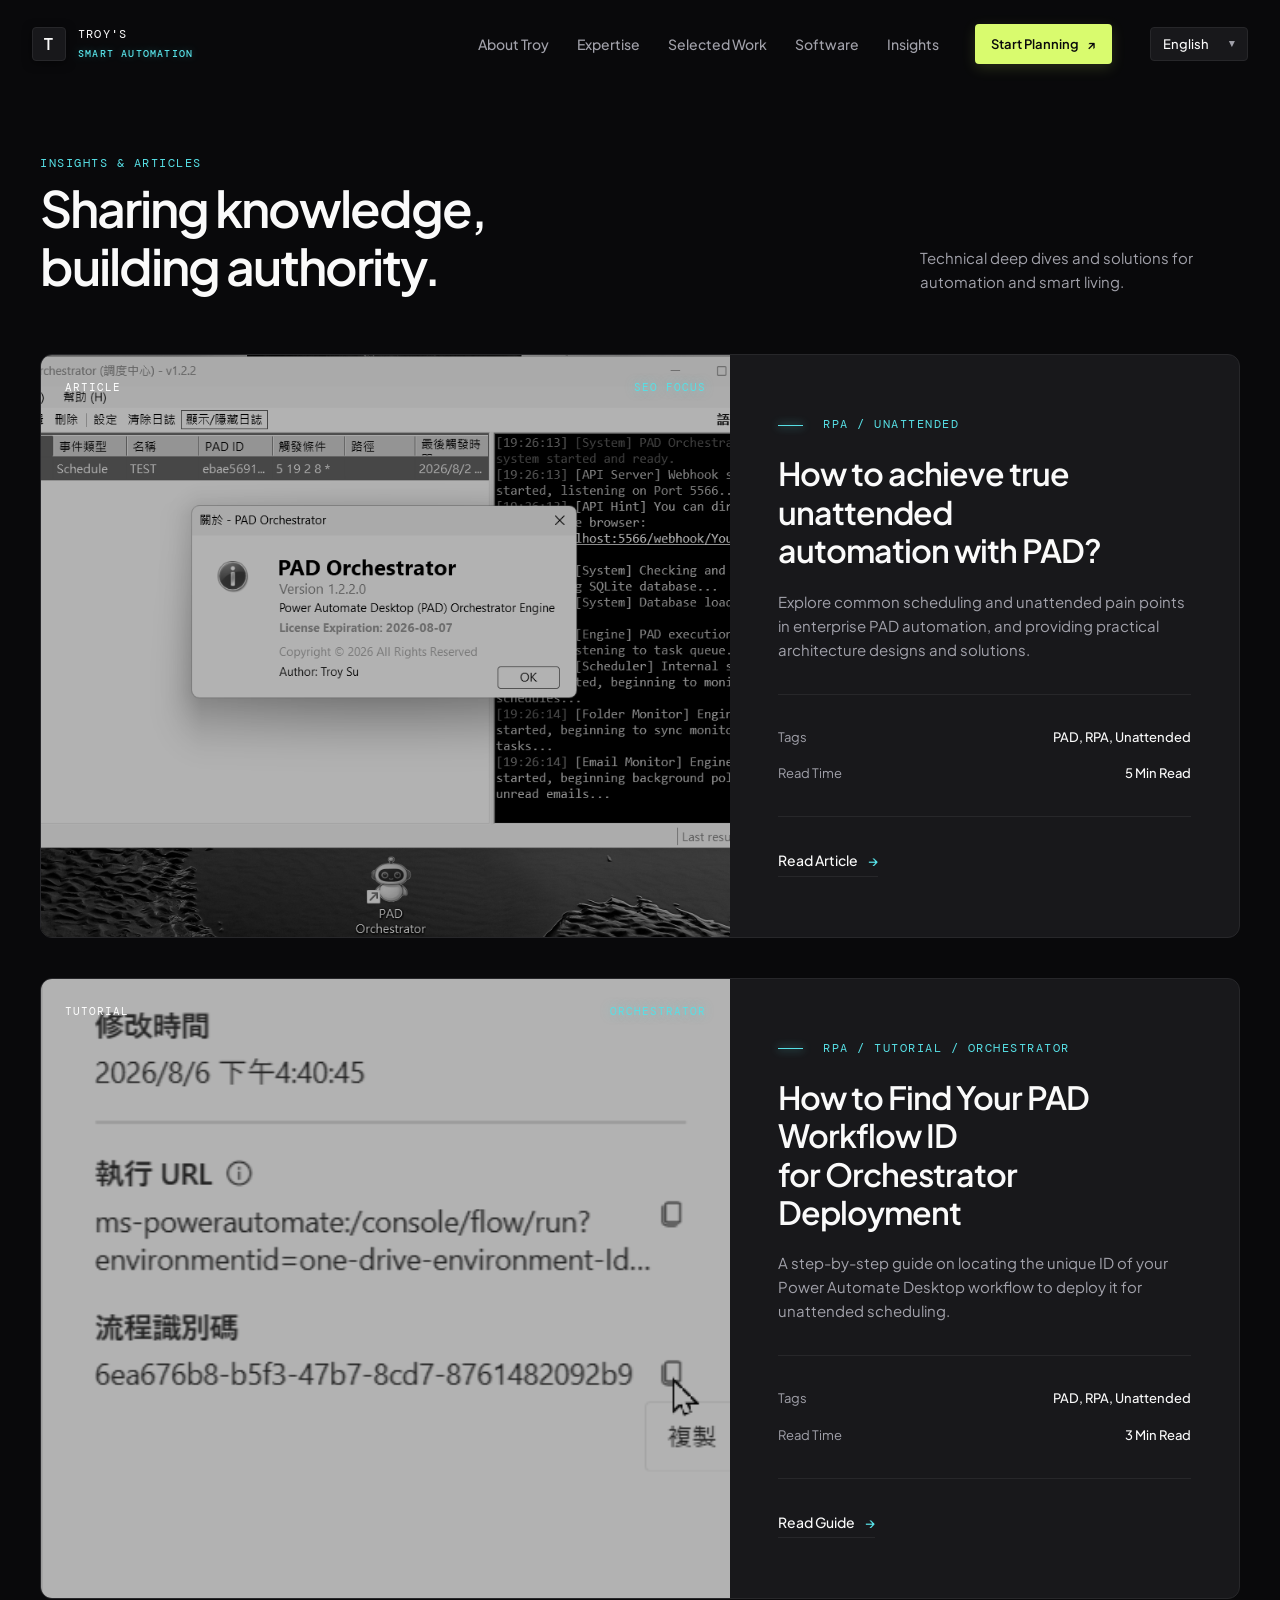
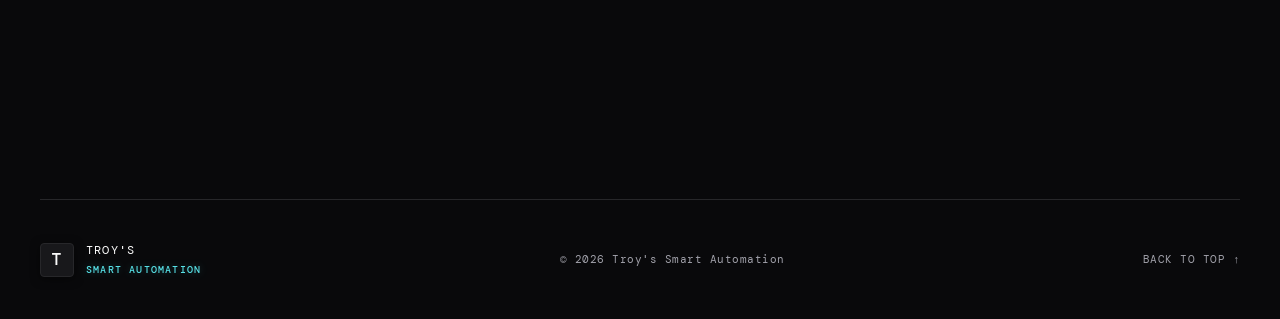
==== articles.html @ 03c651f9 "fix: revert corrupted html encoding" ====
<!doctype html>
<html lang="en">
<head>
  <meta charset="utf-8" />
  <meta name="viewport" content="width=device-width, initial-scale=1" />
  
  <title>技術文章與洞察 - Troy Su | Power Automate Desktop (PAD) & RPA 教學 | Troy's Smart Automation</title>
  <meta name="title" content="技術文章與洞察 - Troy Su | Power Automate Desktop (PAD) & RPA 教學 | Troy's Smart Automation" />
  <meta name="description" content="Troy Su 分享關於 Power Automate Desktop (PAD), RPA, 無人值守與智慧家庭的技術文章與實務教學。" />
  
  <link rel="canonical" href="https://troysuice.github.io/troy-smart-automation/articles.html" />

  <script type="application/ld+json">
  {
    "@context": "https://schema.org",
    "@type": "Blog",
    "name": "Troy Su 技術文章與洞察 | Troy's Smart Automation",
    "url": "https://troysuice.github.io/troy-smart-automation/articles.html",
    "description": "Troy Su 分享關於 Power Automate Desktop (PAD), RPA, 無人值守與智慧家庭的技術文章與實務教學。",
    "publisher": {
      "@type": "Organization",
      "name": "Troy's Smart Automation"
    }
  }
  </script>

  <link rel="preconnect" href="https://fonts.googleapis.com" />
  <link rel="preconnect" href="https://fonts.gstatic.com" crossorigin />
  <link href="https://fonts.googleapis.com/css2?family=DM+Mono:wght@400;500&family=Plus+Jakarta+Sans:ital,wght@0,400;0,500;0,600;0,700;1,400&family=Noto+Sans+TC:wght@400;500;600;700&family=Noto+Sans+JP:wght@400;500;700&family=Noto+Sans+KR:wght@400;500;700&family=Noto+Sans+SC:wght@400;500;700&display=swap" rel="stylesheet" />
  <link rel="stylesheet" href="styles.css?v=1.1" />
</head>
<body>
  <div class="noise" aria-hidden="true"></div>
  <header class="site-header">
    <a class="brand" href="index.html" aria-label="Home">
      <span class="brand-mark">T</span>
      <span>TROY'S<br><b>SMART AUTOMATION</b></span>
    </a>
    <button class="menu-toggle" aria-controls="main-nav" aria-expanded="false">
      <span></span><span></span><span></span><i data-i18n="menu">Menu</i>
    </button>
    <nav id="main-nav" class="main-nav" aria-label="Main Navigation">
      <a href="index.html#about" data-i18n="nav_about">About Troy</a>
      <a href="index.html#expertise" data-i18n="nav_expertise">Expertise</a>
      <a href="index.html#work" data-i18n="nav_work">Selected Work</a>
      <a href="index.html#software" data-i18n="nav_software">Software</a>
      <a href="articles.html" data-i18n="nav_articles">Insights</a>
      <a class="nav-cta" href="index.html#contact"><span data-i18n="nav_contact">Start Planning</span> <span>↗</span></a>
      <div class="lang-selector-wrapper">
        <select id="lang-select" class="lang-select" aria-label="Select Language">
          <option value="en">English</option>
          <option value="zh-TW">繁體中文</option>
          <option value="zh-CN">简体中文</option>
          <option value="ja">日本語</option>
          <option value="ko">한국어</option>
        </select>
      </div>
    </nav>
  </header>

  <main id="top">
    <section class="work section-wrap" style="padding-top: 60px; border-top: none;">
      <div class="section-head">
        <div>
          <p class="section-number">INSIGHTS & ARTICLES</p>
          <h2 data-i18n="articles_title" data-i18n-html>Sharing knowledge,<br>building authority.</h2>
        </div>
        <p data-i18n="articles_desc">Technical deep dives and solutions for automation and smart living.</p>
      </div>
      
      <div class="articles-grid" style="display: grid; grid-template-columns: 1fr; gap: 40px;">
        <article class="project-card">
          <div class="project-image">
            <img src="assets/pad-orchestrator.png" alt="PAD Automation Article" style="filter: grayscale(1) brightness(0.7);" />
            <div class="image-overlay"><span>ARTICLE</span><i>SEO FOCUS</i></div>
          </div>
          <div class="project-info">
            <p class="eyebrow"><span></span> RPA / Unattended</p>
            <h3 data-i18n="art_1_title" data-i18n-html>如何用 Power Automate Desktop<br>做到真正的無人值守？</h3>
            <p data-i18n="art_1_desc">探討 PAD 在企業自動化中常見的排程與無人值守痛點，並提供實務上的架構設計與解決方案，讓 RPA 真正發揮 24/7 自動運作的價值。</p>
            <dl>
              <div>
                <dt data-i18n="art_tag_label">Tags</dt>
                <dd data-i18n="art_tag_val">PAD, RPA, 無人值守</dd>
              </div>
              <div>
                <dt data-i18n="art_read_label">Read Time</dt>
                <dd data-i18n="art_read_val">5 Min Read</dd>
              </div>
            </dl>
            <a class="text-link" href="pad-unattended-guide.html"><span data-i18n="art_1_link">Read Article</span> <span>→</span></a>
          </div>
        </article>

        <article class="project-card">
          <div class="project-image">
            <img src="assets/pad-id-step2.png?v=1.2" alt="PAD ID Guide" style="filter: grayscale(1) brightness(0.7);" />
            <div class="image-overlay"><span>TUTORIAL</span><i>ORCHESTRATOR</i></div>
          </div>
          <div class="project-info">
            <p class="eyebrow"><span></span> RPA / Tutorial / Orchestrator</p>
            <h3 data-i18n="art_2_title" data-i18n-html>如何尋找 PAD 工作流程 ID<br>以供 Orchestrator 部署</h3>
            <p data-i18n="art_2_desc">逐步圖文教學，教你如何找出 Power Automate Desktop 腳本的專屬 ID，讓 PAD Orchestrator 能夠精準呼叫與無人值守執行。</p>
            <dl>
              <div>
                <dt data-i18n="art_tag_label">Tags</dt>
                <dd data-i18n="art_tag_val">PAD, RPA, 無人值守</dd>
              </div>
              <div>
                <dt data-i18n="art_read_label">Read Time</dt>
                <dd data-i18n="art_2_read_val">3 Min Read</dd>
              </div>
            </dl>
            <a class="text-link" href="find-pad-id-guide.html"><span data-i18n="art_2_link">Read Article</span> <span>→</span></a>
          </div>
        </article>
      </div>
    </section>
  </main>

  <footer class="site-footer section-wrap" style="border-top: 1px solid var(--line); margin-top: 80px;">
    <a class="brand" href="index.html">
      <span class="brand-mark">T</span>
      <span>TROY'S<br><b>SMART AUTOMATION</b></span>
    </a>
    <p>© 2026 Troy's Smart Automation</p>
    <a href="#top" data-i18n="back_to_top">BACK TO TOP ↑</a>
  </footer>
  
  <script src="script.js?v=1.2"></script>
</body>
</html>
---- styles.css ----
:root {
  --bg: #09090b; /* OLED Black */
  --panel: #18181b; /* Dark Gray for cards */
  --line: #27272a; /* Subtle borders */
  --text: #fafafa; /* High contrast text */
  --muted: #a1a1aa; /* Muted text */
  --cyan: #57e0e6; /* Original smart home accent */
  --lime: #d9fb6e; /* Original secondary accent */
  --dark: #000000;
  
  --font-sans: 'Plus Jakarta Sans', sans-serif;
}

* {
  box-sizing: border-box;
}

html {
  scroll-behavior: smooth;
}

body {
  margin: 0;
  background: var(--bg);
  color: var(--text);
  font-family: var(--font-sans);
  line-height: 1.6;
  -webkit-font-smoothing: antialiased;
}

.noise {
  position: fixed;
  inset: 0;
  z-index: -1;
  opacity: 0.08;
  pointer-events: none;
  background-image: radial-gradient(rgba(255,255,255,0.4) 0.55px, transparent 0.55px);
  background-size: 4px 4px;
}

.section-wrap {
  width: min(1200px, calc(100% - 64px));
  margin: auto;
}

/* Header */
.site-header {
  height: 88px;
  width: min(1360px, calc(100% - 64px));
  margin: auto;
  display: flex;
  align-items: center;
  justify-content: space-between;
}

.brand {
  display: flex;
  align-items: center;
  gap: 12px;
  color: var(--text);
  text-decoration: none;
  font-family: "DM Mono", monospace;
  font-size: 12px;
  letter-spacing: 1.2px;
  transition: opacity 0.2s ease;
}

.brand:hover {
  opacity: 0.8;
}

.brand b {
  font-size: 10px;
  color: var(--cyan);
  font-weight: 500;
  text-shadow: 0 0 8px rgba(87,224,230,0.3);
}

.brand-mark {
  width: 34px;
  height: 34px;
  display: grid;
  place-items: center;
  border: 1px solid var(--line);
  color: var(--text);
  background: var(--panel);
  font-family: "DM Mono", monospace;
  font-weight: 500;
  font-size: 18px;
  border-radius: 4px;
  box-shadow: 0 2px 10px rgba(0,0,0,0.5);
  transition: border-color 0.3s ease;
}

.brand:hover .brand-mark {
  border-color: var(--cyan);
  box-shadow: 0 0 12px rgba(87,224,230,0.2);
}

/* Navigation */
.main-nav {
  display: flex;
  align-items: center;
  gap: 28px;
}

.main-nav a:not(.nav-cta) {
  color: var(--muted);
  font-size: 14px;
  font-weight: 500;
  text-decoration: none;
  transition: all 0.25s ease;
}

.main-nav a:not(.nav-cta):hover {
  color: var(--text);
  text-shadow: 0 0 10px rgba(250,250,250,0.3);
}

.main-nav .nav-cta {
  color: var(--bg);
  background: var(--lime);
  padding: 10px 16px;
  margin-left: 8px;
  font-size: 13px;
  font-weight: 600;
  border-radius: 4px;
  text-decoration: none;
  transition: all 0.25s ease;
  box-shadow: 0 4px 14px rgba(217,251,110,0.15);
}

.main-nav .nav-cta:hover {
  transform: translateY(-2px);
  box-shadow: 0 6px 20px rgba(217,251,110,0.25);
}

.nav-cta span:last-child {
  margin-left: 6px;
}

/* Language Selector */
.lang-selector-wrapper {
  position: relative;
  margin-left: 10px;
}

.lang-select {
  appearance: none;
  background: var(--panel);
  color: var(--text);
  border: 1px solid var(--line);
  padding: 8px 32px 8px 12px;
  border-radius: 4px;
  font-family: var(--font-sans);
  font-size: 13px;
  font-weight: 500;
  cursor: pointer;
  transition: border-color 0.25s ease, box-shadow 0.25s ease;
}

.lang-select:focus, .lang-select:hover {
  outline: none;
  border-color: var(--cyan);
  box-shadow: 0 0 10px rgba(87,224,230,0.15);
}

.lang-selector-wrapper::after {
  content: '▼';
  font-size: 8px;
  color: var(--muted);
  position: absolute;
  right: 12px;
  top: 50%;
  transform: translateY(-50%);
  pointer-events: none;
}

.menu-toggle {
  display: none;
}

/* Hero Section */
.hero {
  min-height: calc(100vh - 88px);
  position: relative;
  display: grid;
  grid-template-columns: 1.1fr 0.9fr;
  align-items: center;
  padding: 60px 0 110px;
}

.eyebrow {
  font-family: "DM Mono", monospace;
  font-size: 12px;
  letter-spacing: 1.5px;
  color: var(--cyan);
  margin: 0 0 20px;
  text-transform: uppercase;
}

.eyebrow span {
  display: inline-block;
  width: 25px;
  height: 1px;
  vertical-align: middle;
  background: var(--cyan);
  margin-right: 12px;
  box-shadow: 0 0 8px var(--cyan);
}

.hero h1, .statement h2, .section-head h2, .contact h2 {
  font-size: clamp(38px, 5vw, 72px);
  line-height: 1.15;
  letter-spacing: -2px;
  margin: 0;
  font-weight: 600;
}

.hero h1 strong, .statement h2 strong, .contact h2 strong {
  font-weight: 600;
  color: var(--lime);
  text-shadow: 0 0 20px rgba(217,251,110,0.2);
}

.intro {
  max-width: 480px;
  color: var(--muted);
  font-size: 16px;
  margin: 28px 0 40px;
  font-weight: 400;
}

.hero-actions {
  display: flex;
  align-items: center;
  gap: 28px;
}

.button {
  display: inline-flex;
  align-items: center;
  gap: 24px;
  padding: 14px 24px;
  text-decoration: none;
  font-size: 14px;
  font-weight: 600;
  border-radius: 4px;
  transition: all 0.3s ease;
}

.button:hover {
  transform: translateY(-3px);
}

.primary {
  background: var(--cyan);
  color: #061116;
  box-shadow: 0 4px 20px rgba(87,224,230,0.2);
}

.primary:hover {
  box-shadow: 0 6px 25px rgba(87,224,230,0.35);
}

.button span:last-child {
  font-size: 16px;
}

.text-link {
  color: var(--text);
  font-size: 14px;
  font-weight: 500;
  text-decoration: none;
  border-bottom: 1px solid var(--line);
  padding-bottom: 4px;
  transition: all 0.25s ease;
}

.text-link:hover {
  border-color: var(--cyan);
  color: var(--text);
  text-shadow: 0 0 10px rgba(250,250,250,0.3);
}

.text-link span:last-child {
  color: var(--cyan);
  padding-left: 8px;
  transition: transform 0.25s ease;
  display: inline-block;
}

.text-link:hover span:last-child {
  transform: translateX(4px);
}

/* Hero Visual */
.hero-visual {
  height: 500px;
  position: relative;
  overflow: hidden;
  background: var(--panel);
  border: 1px solid var(--line);
  border-radius: 12px;
  box-shadow: 0 20px 40px rgba(0,0,0,0.4);
}

.orb {
  position: absolute;
  border-radius: 50%;
  filter: blur(40px);
}

.orb-one {
  height: 300px;
  width: 300px;
  background: rgba(87,224,230,0.12);
  right: -50px;
  top: -50px;
}

.orb-two {
  height: 250px;
  width: 250px;
  background: rgba(217,251,110,0.08);
  left: -50px;
  bottom: -50px;
}

.circuit-line {
  position: absolute;
  border-color: rgba(87,224,230,0.25);
  border-style: solid;
}

.line-one {
  width: 185px;
  height: 165px;
  right: 0;
  bottom: 57px;
  border-width: 1px 0 0 1px;
}

.line-two {
  width: 170px;
  height: 130px;
  left: 0;
  top: 70px;
  border-width: 0 1px 1px 0;
}

.control-card {
  position: absolute;
  inset: 70px;
  background: rgba(9, 9, 11, 0.85);
  backdrop-filter: blur(10px);
  border: 1px solid var(--line);
  border-radius: 8px;
  box-shadow: 0 25px 50px -12px rgba(0,0,0,0.5);
  padding: 24px;
  display: flex;
  flex-direction: column;
}

.card-top {
  display: flex;
  align-items: center;
  gap: 8px;
  color: var(--muted);
  font-family: "DM Mono", monospace;
  font-size: 11px;
  letter-spacing: 1px;
}

.card-top i {
  width: 8px;
  height: 8px;
  border-radius: 50%;
  background: var(--lime);
  margin-left: auto;
  box-shadow: 0 0 10px var(--lime);
  animation: pulse 2s infinite;
}

@keyframes pulse {
  0% { opacity: 0.6; box-shadow: 0 0 0 0 rgba(217,251,110,0.4); }
  70% { opacity: 1; box-shadow: 0 0 0 6px rgba(217,251,110,0); }
  100% { opacity: 0.6; box-shadow: 0 0 0 0 rgba(217,251,110,0); }
}

.card-top em {
  font-style: normal;
  color: var(--lime);
  font-size: 10px;
  font-weight: 500;
}

.card-center {
  flex-grow: 1;
  display: flex;
  align-items: center;
  justify-content: center;
  gap: 20px;
  position: relative;
}

.home-icon {
  font-size: 64px;
  line-height: 1;
  color: var(--cyan);
  text-shadow: 0 0 20px rgba(87,224,230,0.3);
}

.card-center strong {
  font-family: "DM Mono", monospace;
  font-size: 28px;
  line-height: 1.1;
  letter-spacing: -1px;
  font-weight: 500;
}

.card-center small {
  position: absolute;
  right: 0;
  bottom: 0;
  color: var(--muted);
  font-family: "DM Mono", monospace;
  font-size: 11px;
}

.signal {
  display: flex;
  align-items: end;
  gap: 4px;
}

.signal b {
  width: 4px;
  background: var(--cyan);
  border-radius: 2px;
}

.signal b:nth-child(1) { height: 6px; }
.signal b:nth-child(2) { height: 10px; }
.signal b:nth-child(3) { height: 14px; }
.signal b:nth-child(4) { height: 18px; }

.signal span {
  font-family: "DM Mono", monospace;
  font-size: 10px;
  margin-left: 8px;
  color: var(--cyan);
  margin-bottom: 2px;
}

.visual-caption {
  position: absolute;
  right: 24px;
  bottom: 24px;
  color: var(--muted);
  text-align: right;
  font-family: "DM Mono", monospace;
  font-size: 10px;
  line-height: 1.5;
  letter-spacing: 1px;
}

.visual-caption b {
  color: var(--text);
  font-weight: 500;
}

.scroll-note {
  position: absolute;
  bottom: 40px;
  left: 0;
  color: var(--muted);
  font-family: "DM Mono", monospace;
  font-size: 10px;
  letter-spacing: 1.5px;
}

.scroll-note span:last-child {
  display: inline-block;
  vertical-align: middle;
  background: var(--cyan);
  height: 1px;
  width: 50px;
  margin-left: 12px;
}

/* Statement Section */
.statement {
  border-top: 1px solid var(--line);
  padding: 120px 0;
  display: grid;
  grid-template-columns: 180px 1fr 340px;
  gap: 40px;
}

.section-number {
  font-family: "DM Mono", monospace;
  font-size: 12px;
  color: var(--cyan);
  letter-spacing: 1.5px;
  margin: 6px 0;
}

.statement h2 {
  font-size: clamp(32px, 4vw, 54px);
}

.statement-copy {
  margin: 0;
  color: var(--muted);
  font-size: 16px;
  align-self: end;
  padding-bottom: 8px;
}

/* Expertise Section */
.expertise {
  padding: 100px 0 120px;
  border-top: 1px solid var(--line);
}

.section-head {
  display: flex;
  justify-content: space-between;
  gap: 40px;
  align-items: end;
  margin-bottom: 60px;
}

.section-head h2 {
  font-size: clamp(32px, 4vw, 50px);
}

.section-head > p {
  max-width: 320px;
  margin: 0;
  color: var(--muted);
  font-size: 15px;
}

.service-grid {
  display: grid;
  grid-template-columns: repeat(auto-fit, minmax(220px, 1fr));
  gap: 1px;
  background: var(--line);
  border: 1px solid var(--line);
  border-radius: 8px;
  overflow: hidden;
}

.service-grid article {
  background: var(--bg);
  padding: 32px 24px;
  position: relative;
  transition: background 0.3s ease;
}

.service-grid article:hover {
  background: var(--panel);
}

.service-grid article > span {
  color: var(--cyan);
  font-family: "DM Mono", monospace;
  font-size: 12px;
}

.service-icon {
  color: var(--lime);
  font-size: 40px;
  line-height: 1;
  margin: 32px 0 24px;
}

.service-grid h3 {
  font-size: 18px;
  margin: 0 0 12px;
  font-weight: 600;
  color: var(--text);
}

.service-grid p {
  color: var(--muted);
  font-size: 14px;
  margin: 0;
}

.protocols {
  display: flex;
  align-items: center;
  gap: 16px;
  flex-wrap: wrap;
  padding-top: 40px;
}

.protocols p {
  font-family: "DM Mono", monospace;
  font-size: 11px;
  color: var(--muted);
  letter-spacing: 1px;
  margin: 0 16px 0 0;
}

.protocols span {
  font-family: "DM Mono", monospace;
  font-size: 11px;
  color: var(--text);
  background: var(--panel);
  border: 1px solid var(--line);
  padding: 6px 12px;
  border-radius: 4px;
}

/* Work / Projects */
.work {
  padding: 100px 0 120px;
  border-top: 1px solid var(--line);
}

.project-card {
  display: grid;
  grid-template-columns: 1.15fr 0.85fr;
  background: var(--panel);
  border: 1px solid var(--line);
  border-radius: 12px;
  overflow: hidden;
  transition: transform 0.3s ease, box-shadow 0.3s ease;
}

.project-card:hover {
  transform: translateY(-4px);
  box-shadow: 0 20px 40px rgba(0,0,0,0.4);
}

.project-image {
  position: relative;
  overflow: hidden;
  background: #000;
  min-height: 480px;
}

.project-image img {
  width: 100%;
  height: 100%;
  position: absolute;
  object-fit: cover;
  filter: brightness(0.8) saturate(0.9);
  transition: transform 0.7s ease, filter 0.5s ease;
}

.project-card:hover img {
  transform: scale(1.03);
  filter: brightness(1) saturate(1);
}

.image-overlay {
  position: absolute;
  inset: 24px;
  display: flex;
  justify-content: space-between;
  align-items: start;
  color: white;
  font-family: "DM Mono", monospace;
  font-size: 11px;
  letter-spacing: 1px;
}

.image-overlay i {
  font-style: normal;
  color: var(--cyan);
  text-shadow: 0 0 10px rgba(87,224,230,0.5);
}

.project-info {
  padding: 60px 48px;
  display: flex;
  flex-direction: column;
  align-items: start;
}

.project-info h3 {
  font-size: 32px;
  line-height: 1.2;
  letter-spacing: -1px;
  margin: 0 0 20px;
  font-weight: 600;
}

.project-info > p:not(.eyebrow) {
  font-size: 15px;
  color: var(--muted);
  margin: 0 0 32px;
}

.project-info dl {
  width: 100%;
  padding: 24px 0;
  border-top: 1px solid var(--line);
  border-bottom: 1px solid var(--line);
  margin: 0 0 32px;
}

.project-info dl div {
  display: flex;
  justify-content: space-between;
  font-size: 13px;
  padding: 8px 0;
}

.project-info dt {
  color: var(--muted);
}

.project-info dd {
  margin: 0;
  color: var(--text);
  font-weight: 500;
}

/* Contact */
.contact {
  background: var(--lime);
  color: #09090b;
  padding: 120px 0;
  border-radius: 24px 24px 0 0;
}

.contact .eyebrow {
  color: #275e61;
}

.contact .eyebrow span {
  background: #275e61;
}

.contact h2 {
  font-size: clamp(38px, 5vw, 64px);
  color: #09090b;
}

.contact h2 strong {
  color: #1a4446;
  text-shadow: none;
}

.contact-inner > p:not(.eyebrow) {
  max-width: 500px;
  margin: 24px 0 40px;
  font-size: 16px;
  font-weight: 500;
  color: rgba(9, 9, 11, 0.8);
}

.light {
  background: #09090b;
  color: #fafafa;
  box-shadow: 0 4px 20px rgba(0,0,0,0.15);
}

.light:hover {
  background: #18181b;
  box-shadow: 0 6px 25px rgba(0,0,0,0.25);
}

/* Footer */
.site-footer {
  min-height: 120px;
  display: flex;
  align-items: center;
  justify-content: space-between;
  gap: 24px;
}

.site-footer p, .site-footer > a:last-child {
  color: var(--muted);
  font-family: "DM Mono", monospace;
  font-size: 11px;
  letter-spacing: 0.5px;
  text-decoration: none;
}

.site-footer > a:last-child:hover {
  color: var(--cyan);
}

/* Mobile Responsiveness */
@media(max-width: 900px) {
  .hero {
    grid-template-columns: 1fr;
    gap: 60px;
  }
  .statement {
    grid-template-columns: 1fr;
    gap: 30px;
  }
  .statement-copy {
    align-self: start;
    margin-top: 0;
  }
  .project-card {
    grid-template-columns: 1fr;
  }
}

@media(max-width: 760px) {
  .section-wrap, .site-header {
    width: min(100% - 40px, 600px);
  }
  .site-header {
    height: 72px;
  }
  .menu-toggle {
    background: none;
    border: 0;
    display: grid;
    gap: 5px;
    padding: 8px 0;
    color: var(--text);
    cursor: pointer;
  }
  .menu-toggle span {
    width: 24px;
    height: 2px;
    background: var(--text);
    display: block;
    border-radius: 1px;
  }
  .menu-toggle i {
    display: none;
  }
  .main-nav {
    display: none;
    position: absolute;
    z-index: 10;
    right: 20px;
    top: 72px;
    left: 20px;
    flex-direction: column;
    align-items: stretch;
    background: var(--panel);
    padding: 24px;
    border: 1px solid var(--line);
    border-radius: 8px;
    gap: 16px;
    box-shadow: 0 10px 30px rgba(0,0,0,0.5);
  }
  .main-nav.open {
    display: flex;
  }
  .main-nav .nav-cta {
    margin: 8px 0 0;
    text-align: center;
  }
  .lang-selector-wrapper {
    margin-left: 0;
    margin-top: 8px;
  }
  .lang-select {
    width: 100%;
  }
  .hero {
    min-height: auto;
    padding: 60px 0 80px;
  }
  .hero h1 {
    font-size: 42px;
    letter-spacing: -1px;
  }
  .intro {
    font-size: 15px;
  }
  .hero-visual {
    height: 380px;
  }
  .control-card {
    inset: 40px;
  }
  .scroll-note {
    display: none;
  }
  .statement {
    padding: 80px 0;
  }
  .statement .section-number {
    margin-bottom: 24px;
  }
  .expertise, .work {
    padding: 80px 0;
  }
  .section-head {
    display: block;
    margin-bottom: 40px;
  }
  .section-head > p {
    margin-top: 20px;
    max-width: 100%;
  }
  .service-grid {
    grid-template-columns: 1fr;
  }
  .project-image {
    min-height: 320px;
  }
  .project-info {
    padding: 40px 30px;
  }
  .project-info h3 {
    font-size: 26px;
  }
  .contact {
    padding: 80px 0;
  }
  .site-footer {
    min-height: auto;
    flex-wrap: wrap;
    padding: 32px 0;
    gap: 16px;
  }
  .site-footer p {
    order: 3;
    width: 100%;
    margin: 8px 0 0;
  }
}
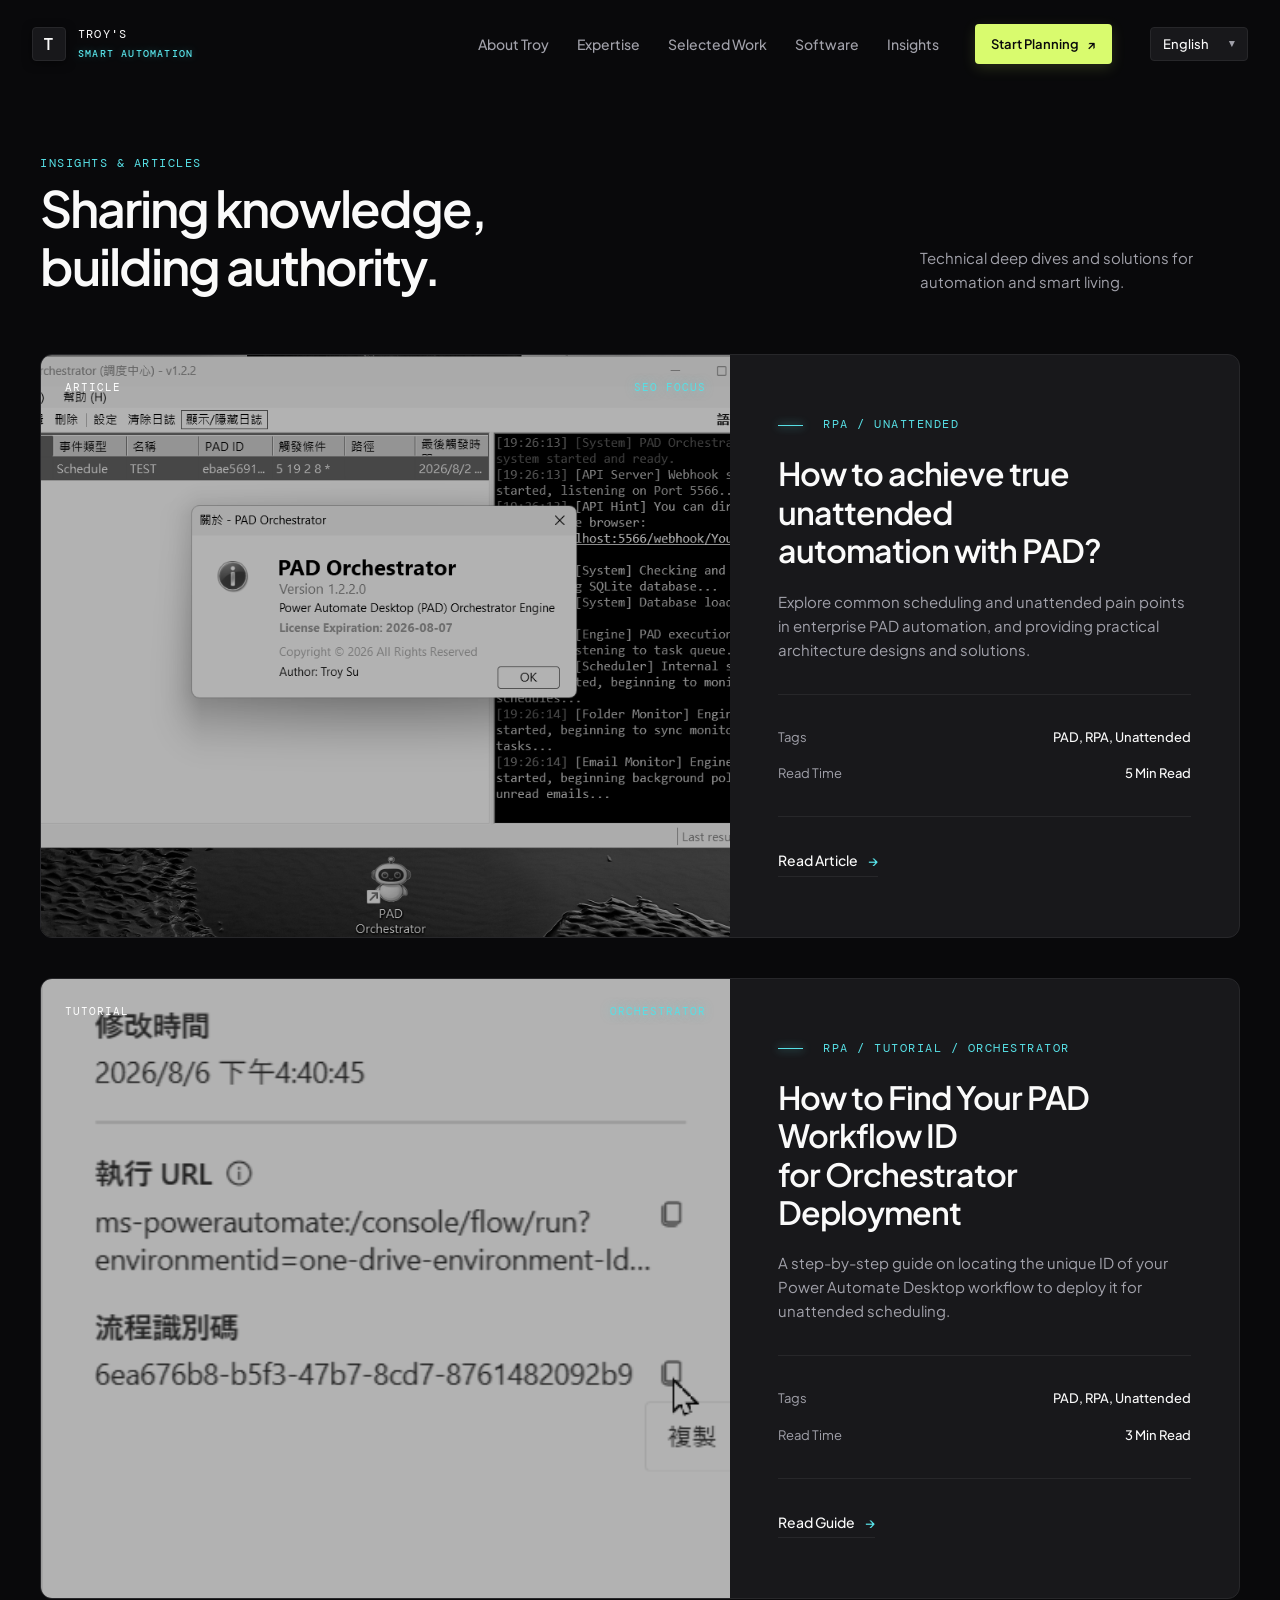
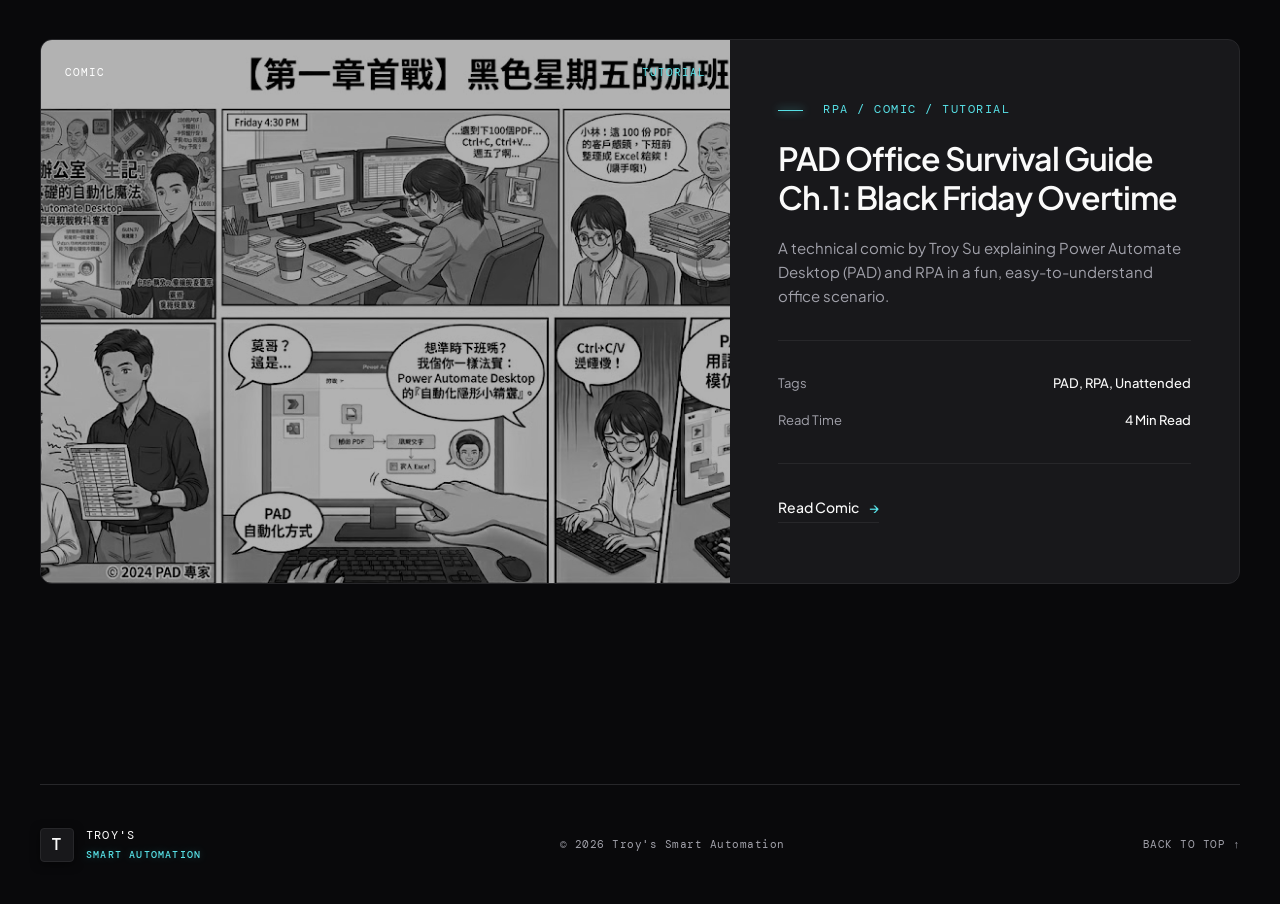
==== commit 215b65ba: "feat: 新增第三篇技術文章" ====
--- a/articles.html
+++ b/articles.html
@@ -114,6 +114,29 @@
             <a class="text-link" href="find-pad-id-guide.html"><span data-i18n="art_2_link">Read Article</span> <span>→</span></a>
           </div>
         </article>
+
+        <article class="project-card">
+          <div class="project-image">
+            <img src="assets/comic-1-1.png" alt="PAD Office Survival Guide" style="filter: grayscale(1) brightness(0.7);" />
+            <div class="image-overlay"><span>COMIC</span><i>TUTORIAL</i></div>
+          </div>
+          <div class="project-info">
+            <p class="eyebrow"><span></span> RPA / Comic / Tutorial</p>
+            <h3 data-i18n="art_3_title" data-i18n-html>《PAD 辦公室生存記》第一章：黑色星期五的加班危機</h3>
+            <p data-i18n="art_3_desc">透過生動的技術漫畫，由 Troy Su 帶你輕鬆認識 Power Automate Desktop (PAD) 與 RPA，解決辦公室無盡複製貼上的加班危機。</p>
+            <dl>
+              <div>
+                <dt data-i18n="art_tag_label">Tags</dt>
+                <dd data-i18n="art_tag_val">PAD, RPA, 無人值守</dd>
+              </div>
+              <div>
+                <dt data-i18n="art_read_label">Read Time</dt>
+                <dd data-i18n="art_3_read_val">4 Min Read</dd>
+              </div>
+            </dl>
+            <a class="text-link" href="pad-office-survival-guide.html"><span data-i18n="art_3_link">Read Comic</span> <span>→</span></a>
+          </div>
+        </article>
       </div>
     </section>
   </main>
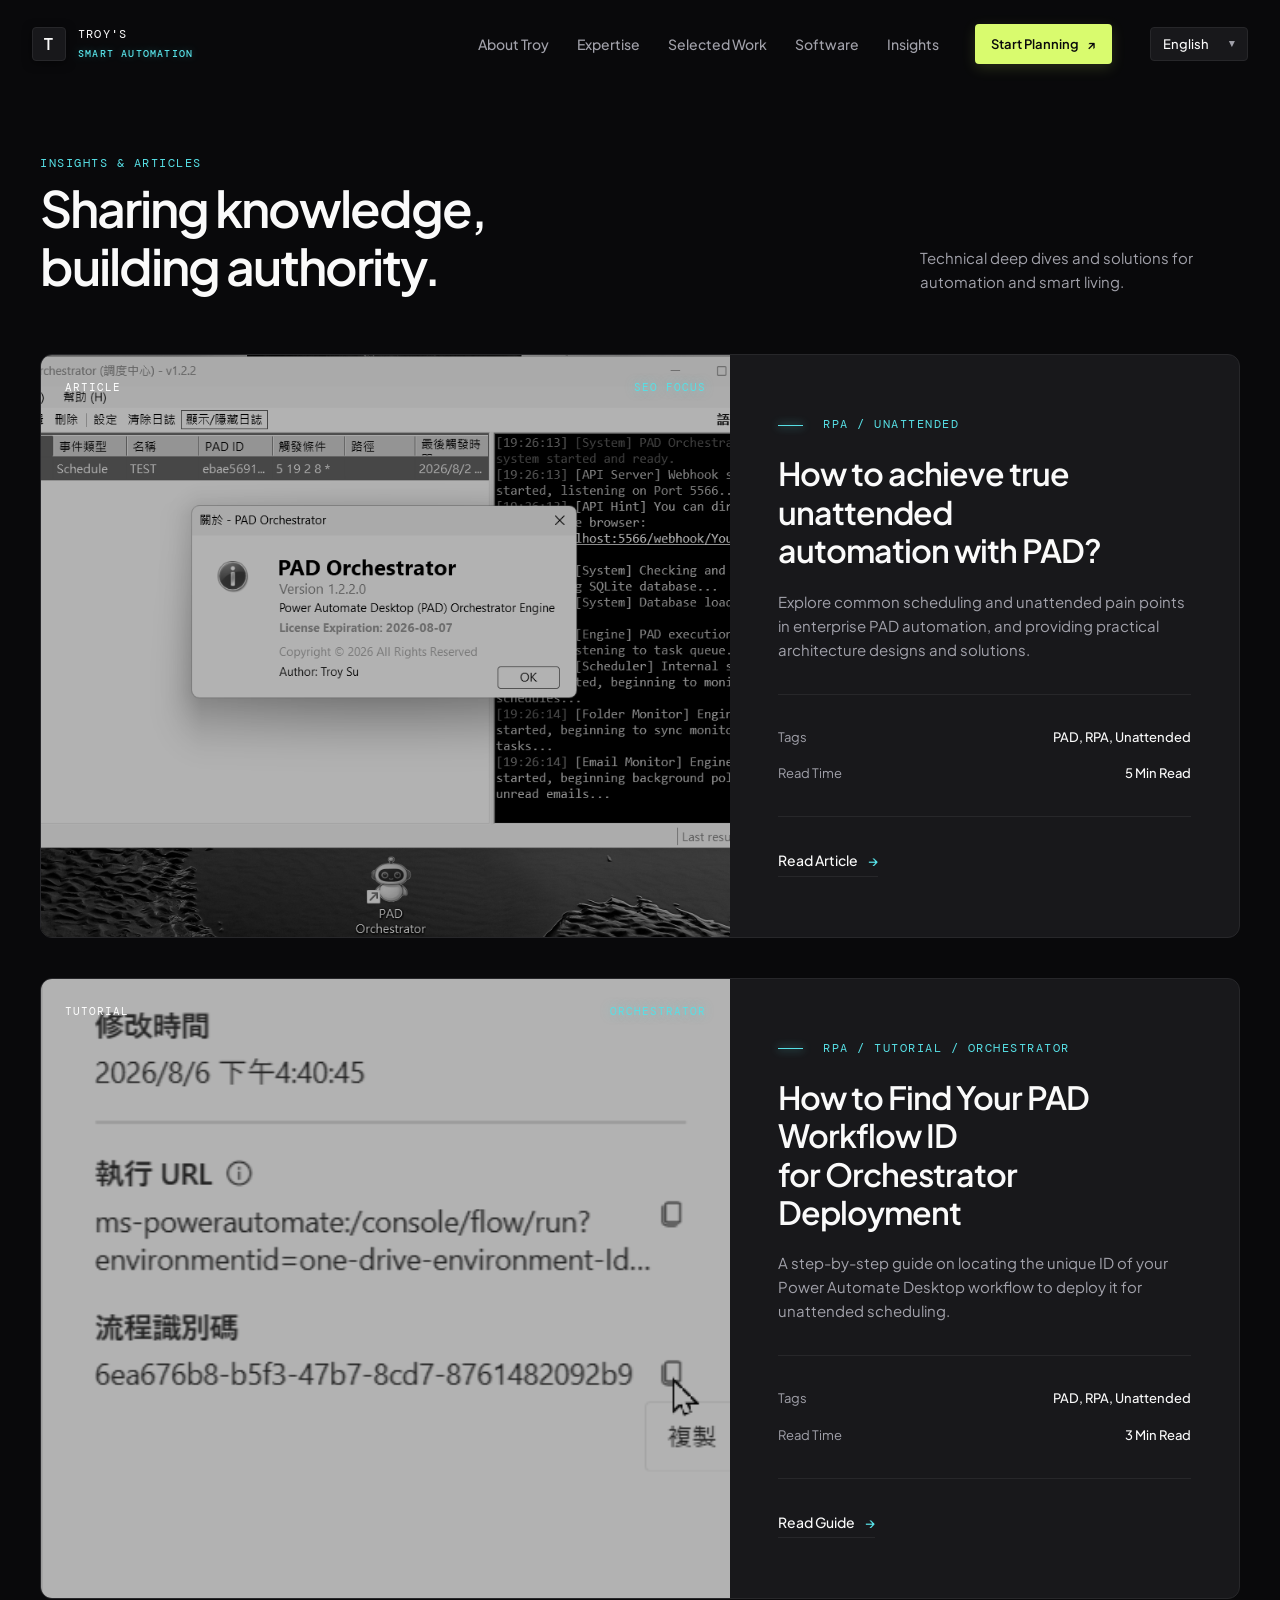
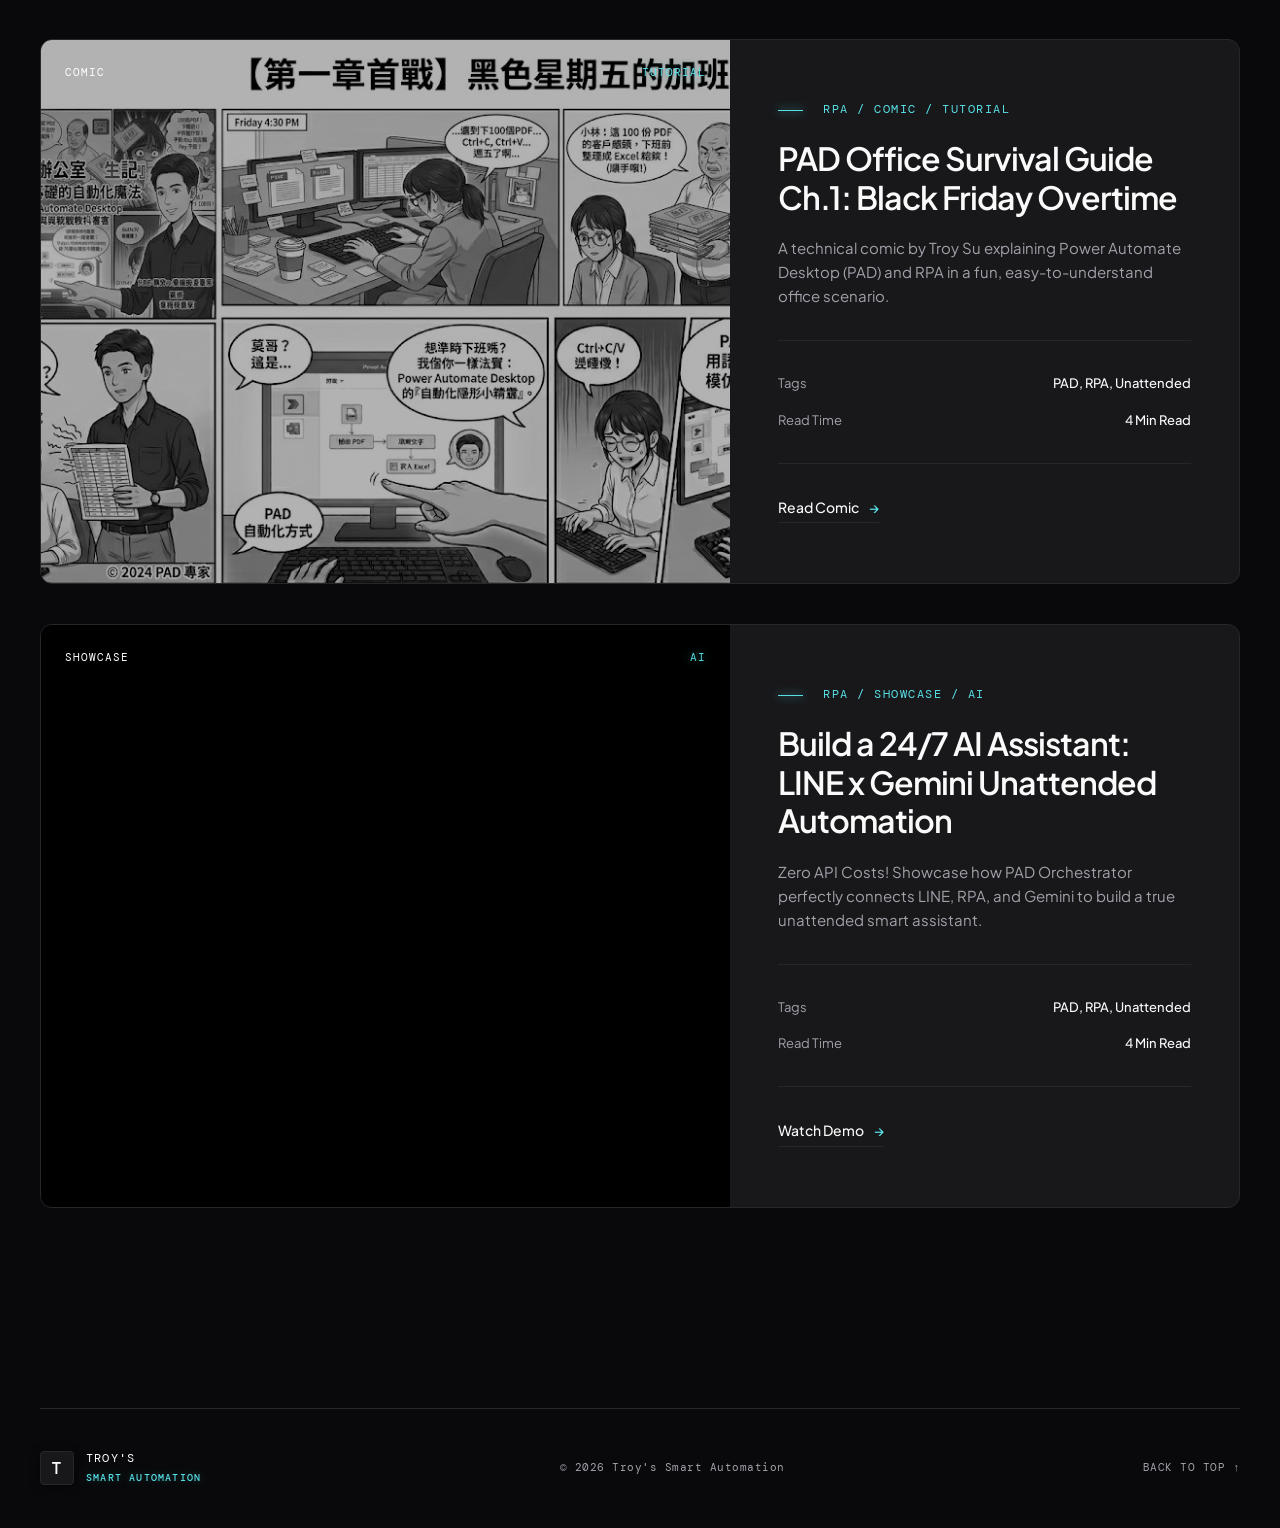
==== commit d62a02f4: "feat: 增加demo影片" ====
--- a/articles.html
+++ b/articles.html
@@ -137,6 +137,31 @@
             <a class="text-link" href="pad-office-survival-guide.html"><span data-i18n="art_3_link">Read Comic</span> <span>→</span></a>
           </div>
         </article>
+
+        <article class="project-card">
+          <div class="project-image">
+            <video autoplay loop muted playsinline style="width: 100%; height: 100%; object-fit: cover; filter: grayscale(1) brightness(0.7);">
+              <source src="assets/LINE_GEMINI_DEMO.mp4" type="video/mp4">
+            </video>
+            <div class="image-overlay"><span>SHOWCASE</span><i>AI</i></div>
+          </div>
+          <div class="project-info">
+            <p class="eyebrow"><span></span> RPA / Showcase / AI</p>
+            <h3 data-i18n="art_4_title" data-i18n-html>打造專屬 AI 助理：LINE x Gemini 無人值守自動化展示</h3>
+            <p data-i18n="art_4_desc">零 API 成本！展示如何透過 PAD Orchestrator 完美串接 LINE、RPA 與 Gemini，打造真正的無人值守智能助理。</p>
+            <dl>
+              <div>
+                <dt data-i18n="art_tag_label">Tags</dt>
+                <dd data-i18n="art_tag_val">PAD, RPA, Gemini, LINE 機器人</dd>
+              </div>
+              <div>
+                <dt data-i18n="art_read_label">Read Time</dt>
+                <dd data-i18n="art_4_read_val">4 Min Read</dd>
+              </div>
+            </dl>
+            <a class="text-link" href="line-gemini-demo.html"><span data-i18n="art_4_link">Watch Demo</span> <span>→</span></a>
+          </div>
+        </article>
       </div>
     </section>
   </main>
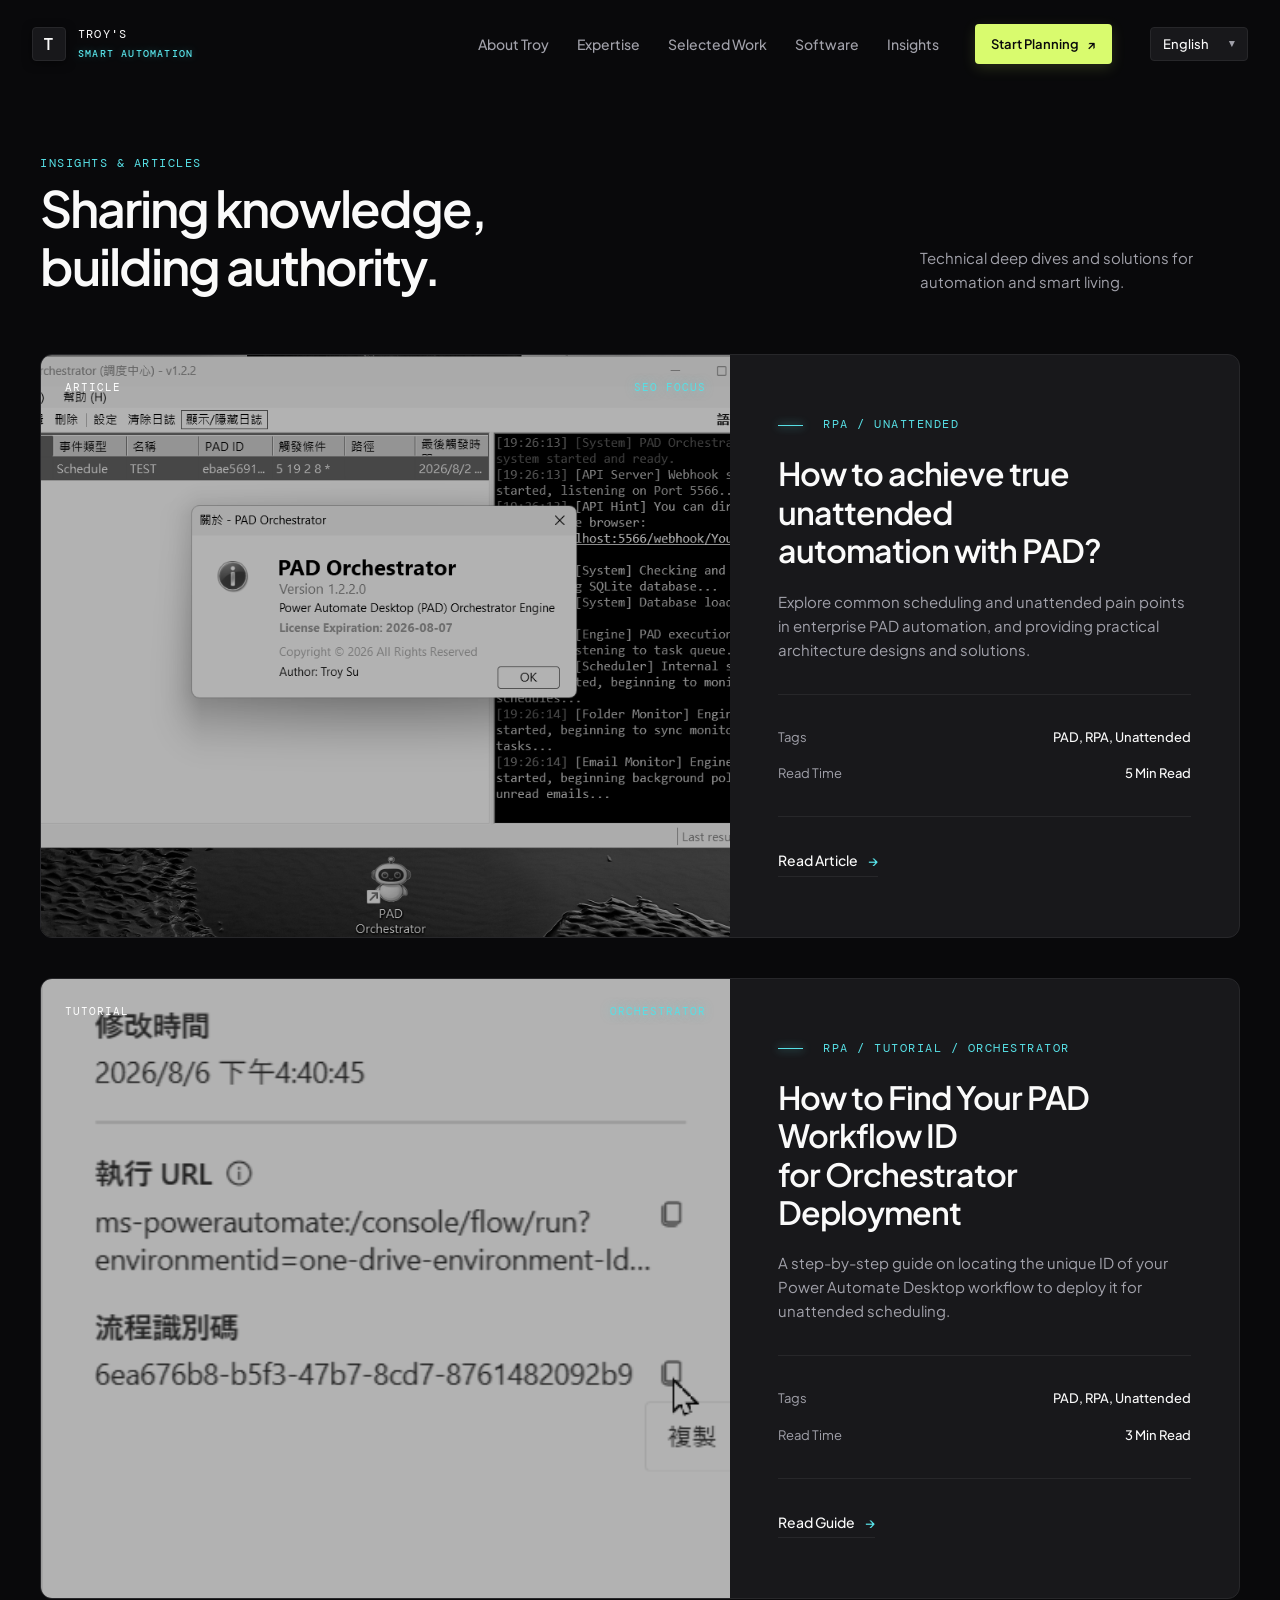
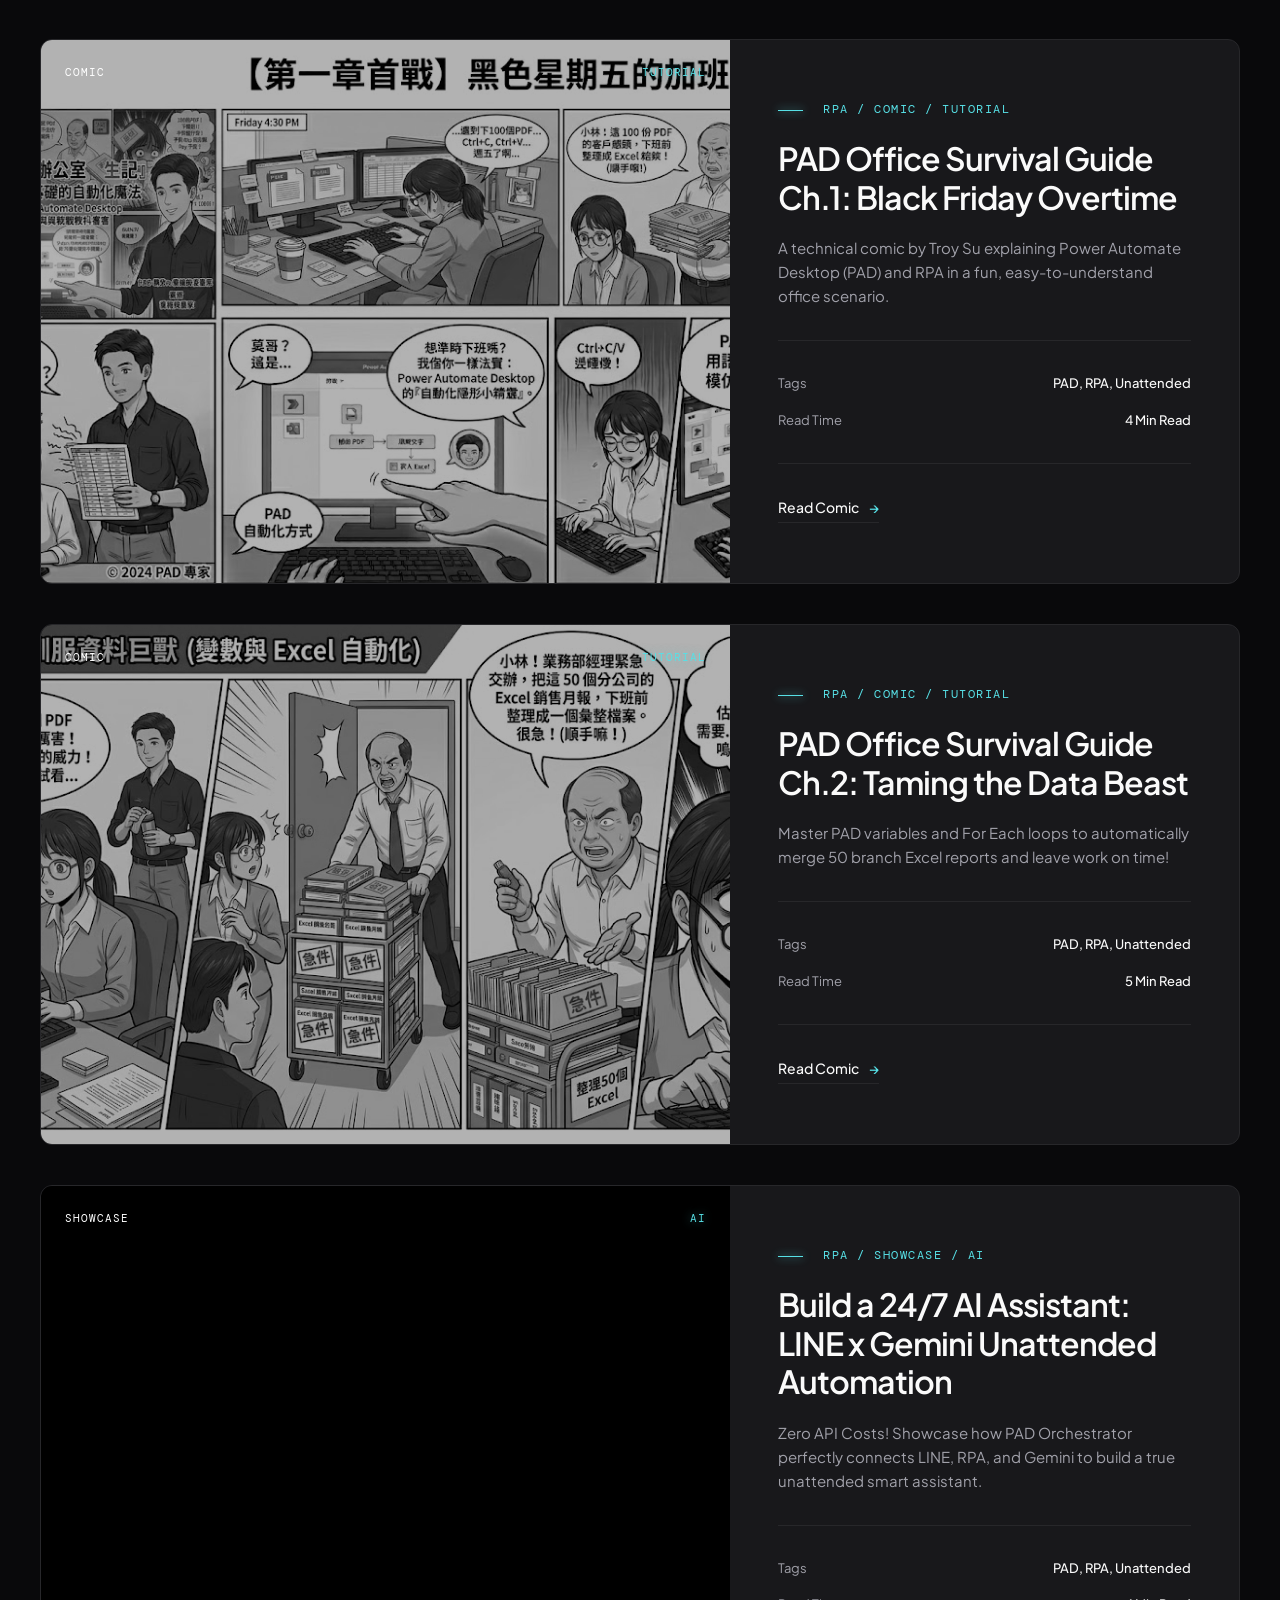
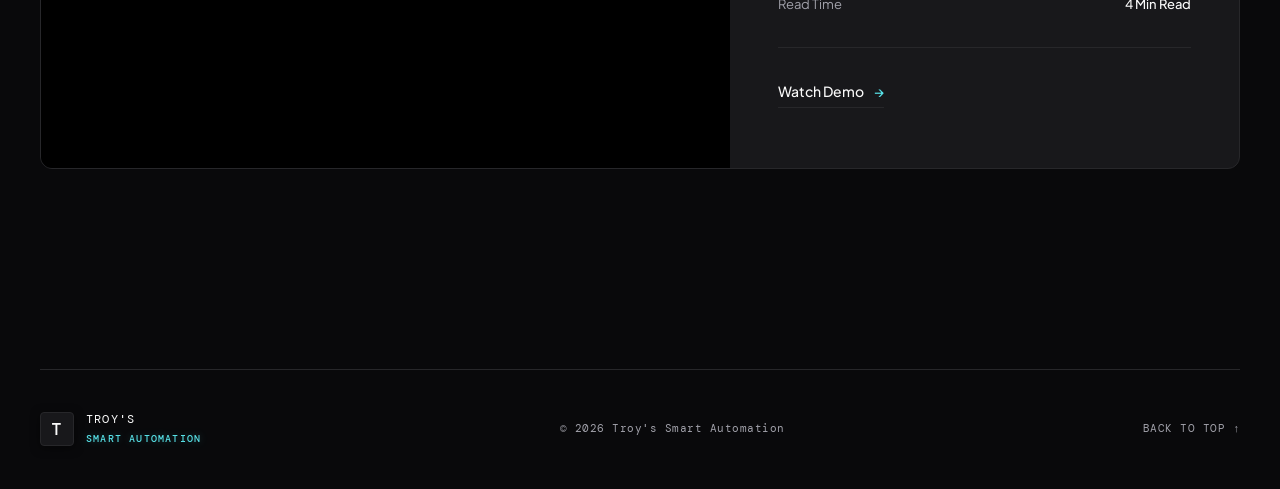
==== commit 477218d5: "feat: 増加第二章漫畫技術文章" ====
--- a/articles.html
+++ b/articles.html
@@ -140,6 +140,29 @@
 
         <article class="project-card">
           <div class="project-image">
+            <img src="assets/comic-2-1.jpg" alt="PAD Office Survival Guide Chapter 2" style="filter: grayscale(1) brightness(0.7);" />
+            <div class="image-overlay"><span>COMIC</span><i>TUTORIAL</i></div>
+          </div>
+          <div class="project-info">
+            <p class="eyebrow"><span></span> RPA / Comic / Tutorial</p>
+            <h3 data-i18n="art_5_title" data-i18n-html>《PAD 辦公室生存記》第二章：馴服資料巨獸</h3>
+            <p data-i18n="art_5_desc">學會 PAD 兩大核心法寶「變數收納盒」與「For Each 迴圈」，自動合併 50 份分公司 Excel 報表，準時下班！</p>
+            <dl>
+              <div>
+                <dt data-i18n="art_tag_label">Tags</dt>
+                <dd data-i18n="art_tag_val">PAD, RPA, Excel, 迴圈</dd>
+              </div>
+              <div>
+                <dt data-i18n="art_read_label">Read Time</dt>
+                <dd data-i18n="art_5_read_val">5 Min Read</dd>
+              </div>
+            </dl>
+            <a class="text-link" href="pad-office-survival-guide-ch2.html"><span data-i18n="art_5_link">Read Comic</span> <span>→</span></a>
+          </div>
+        </article>
+
+        <article class="project-card">
+          <div class="project-image">
             <video autoplay loop muted playsinline style="width: 100%; height: 100%; object-fit: cover; filter: grayscale(1) brightness(0.7);">
               <source src="assets/LINE_GEMINI_DEMO.mp4" type="video/mp4">
             </video>
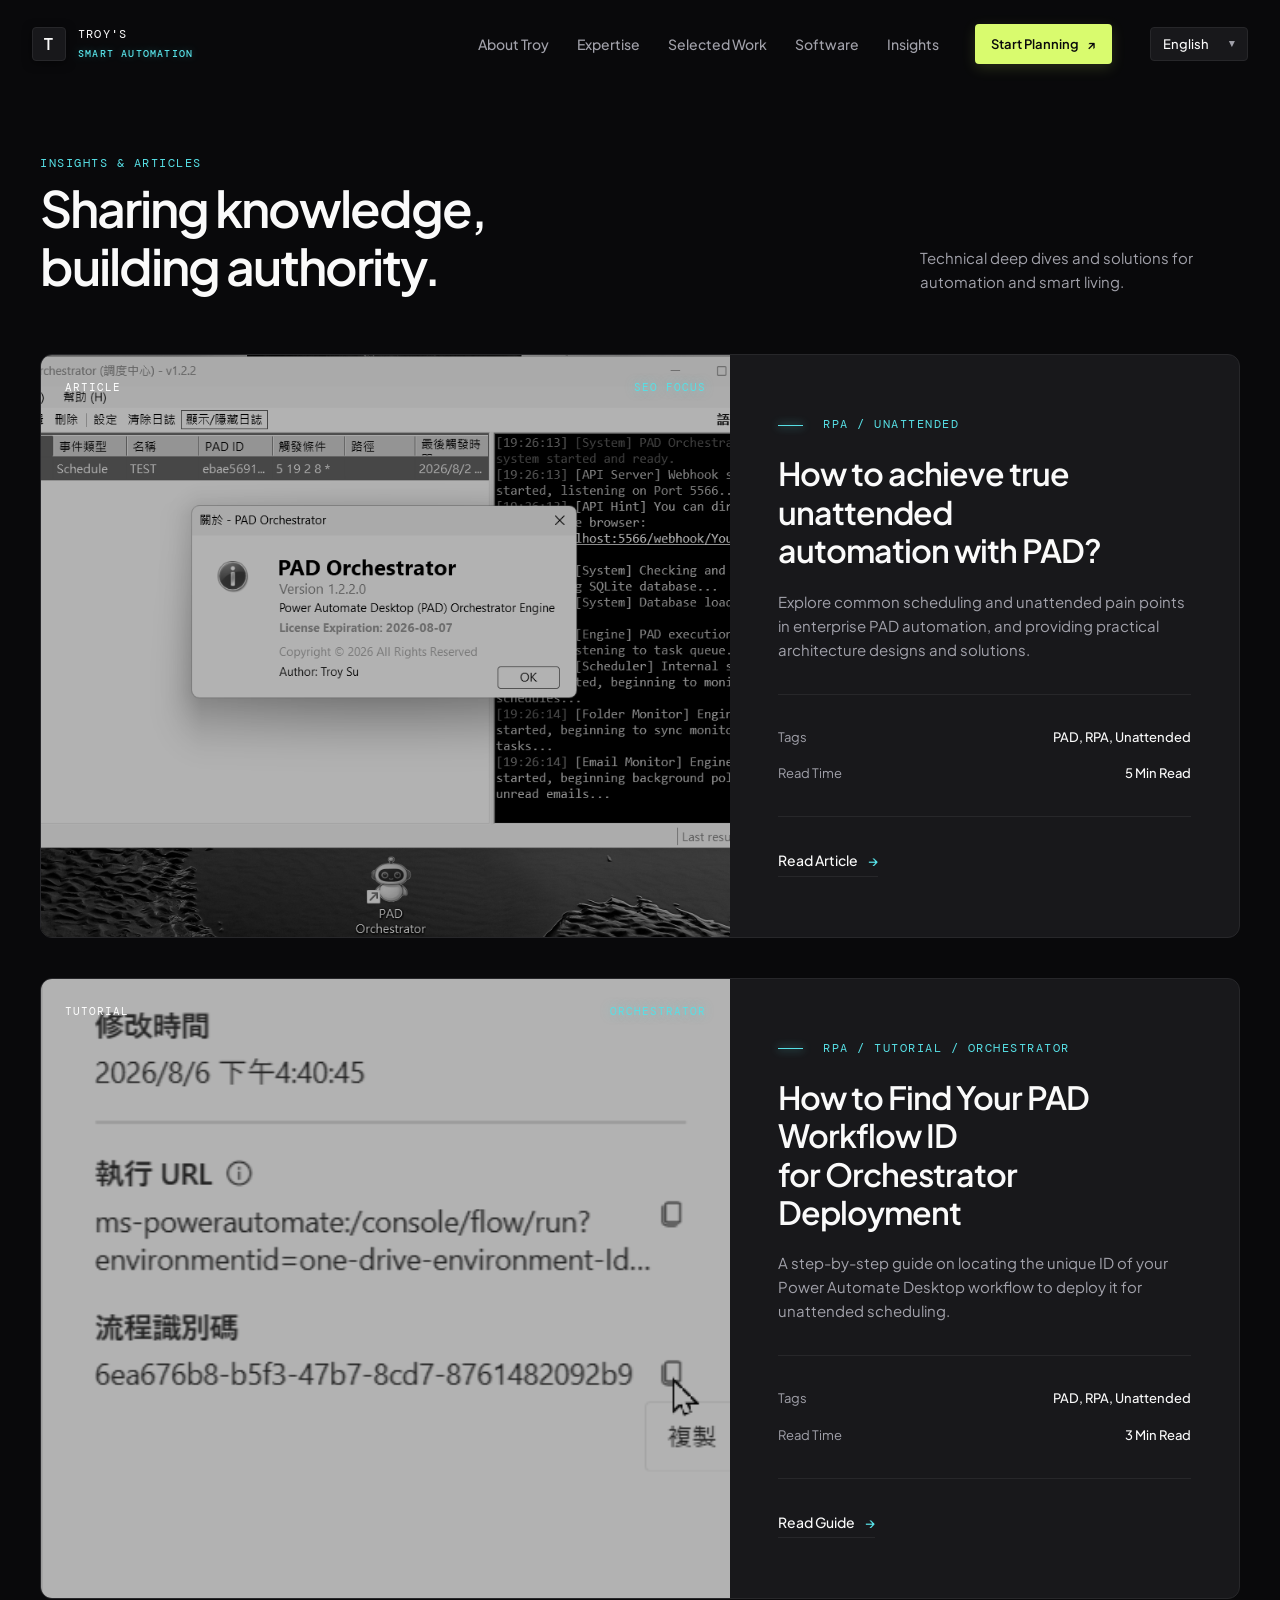
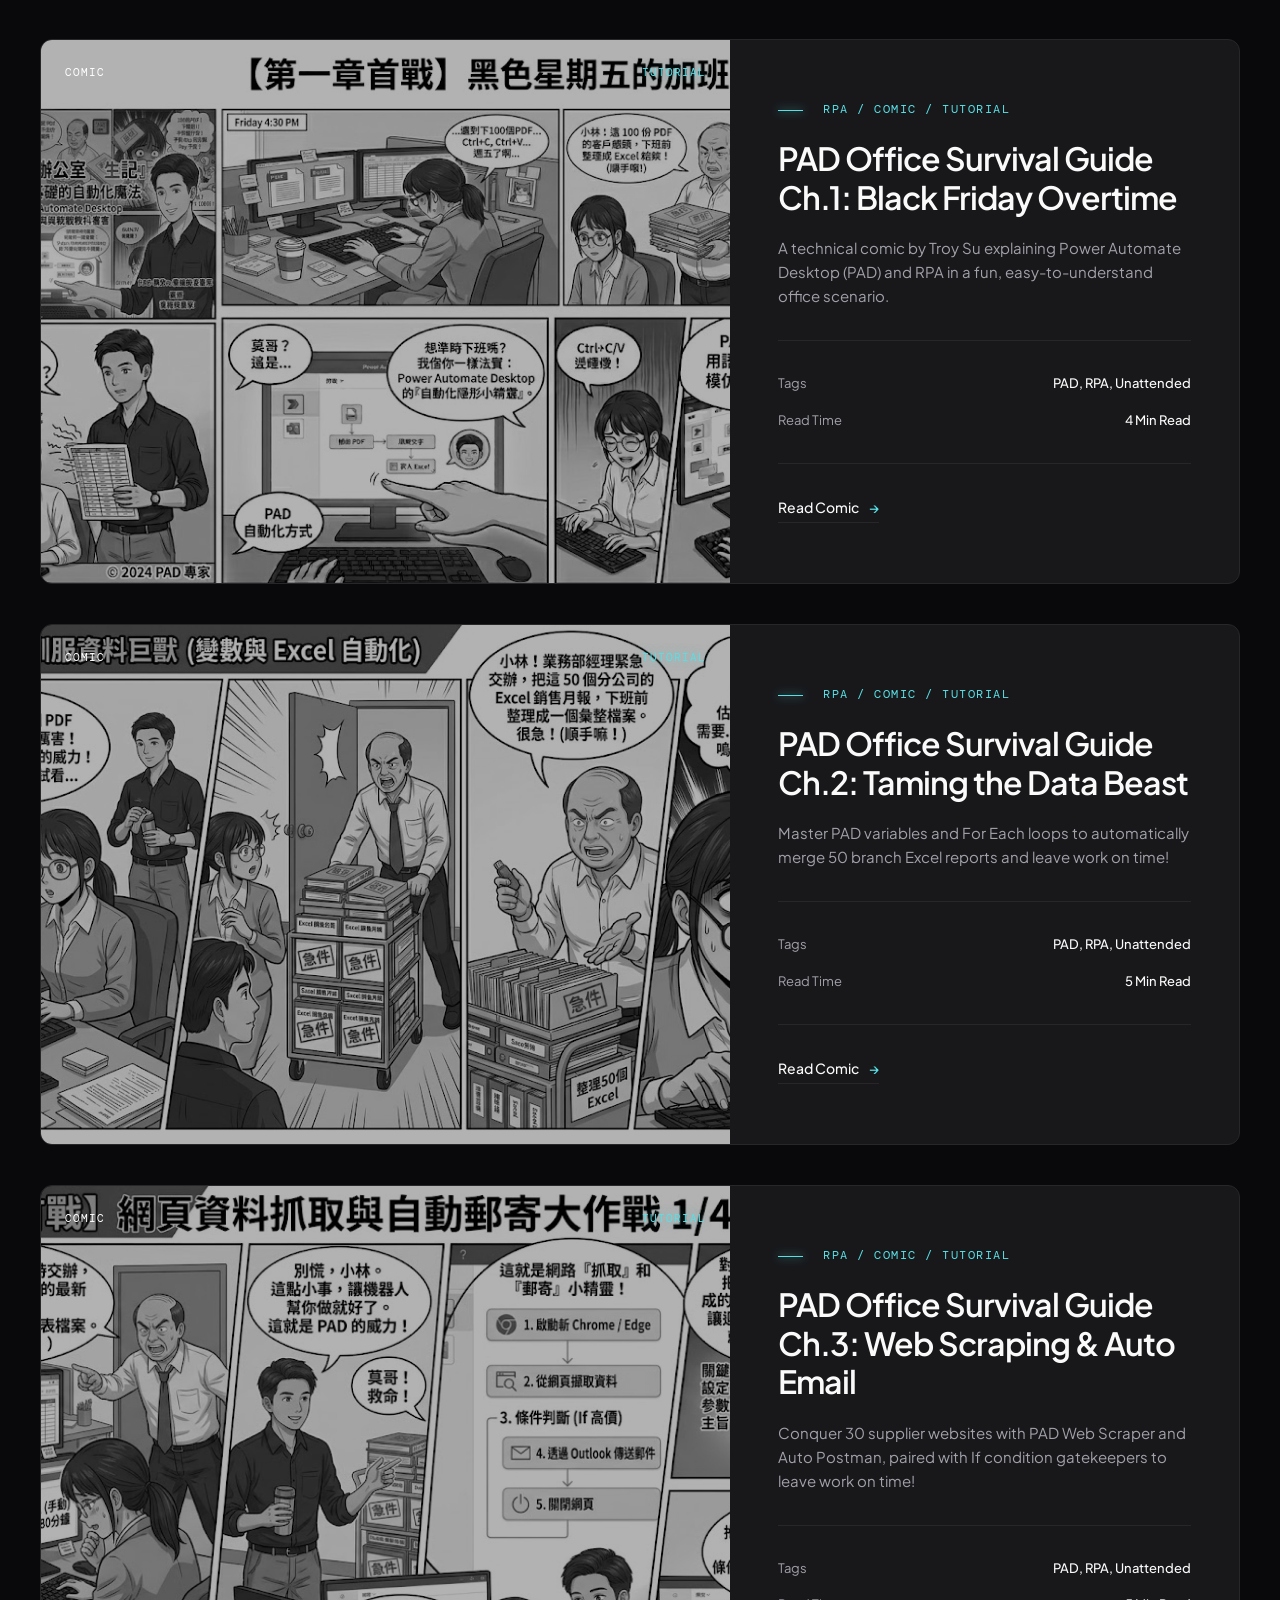
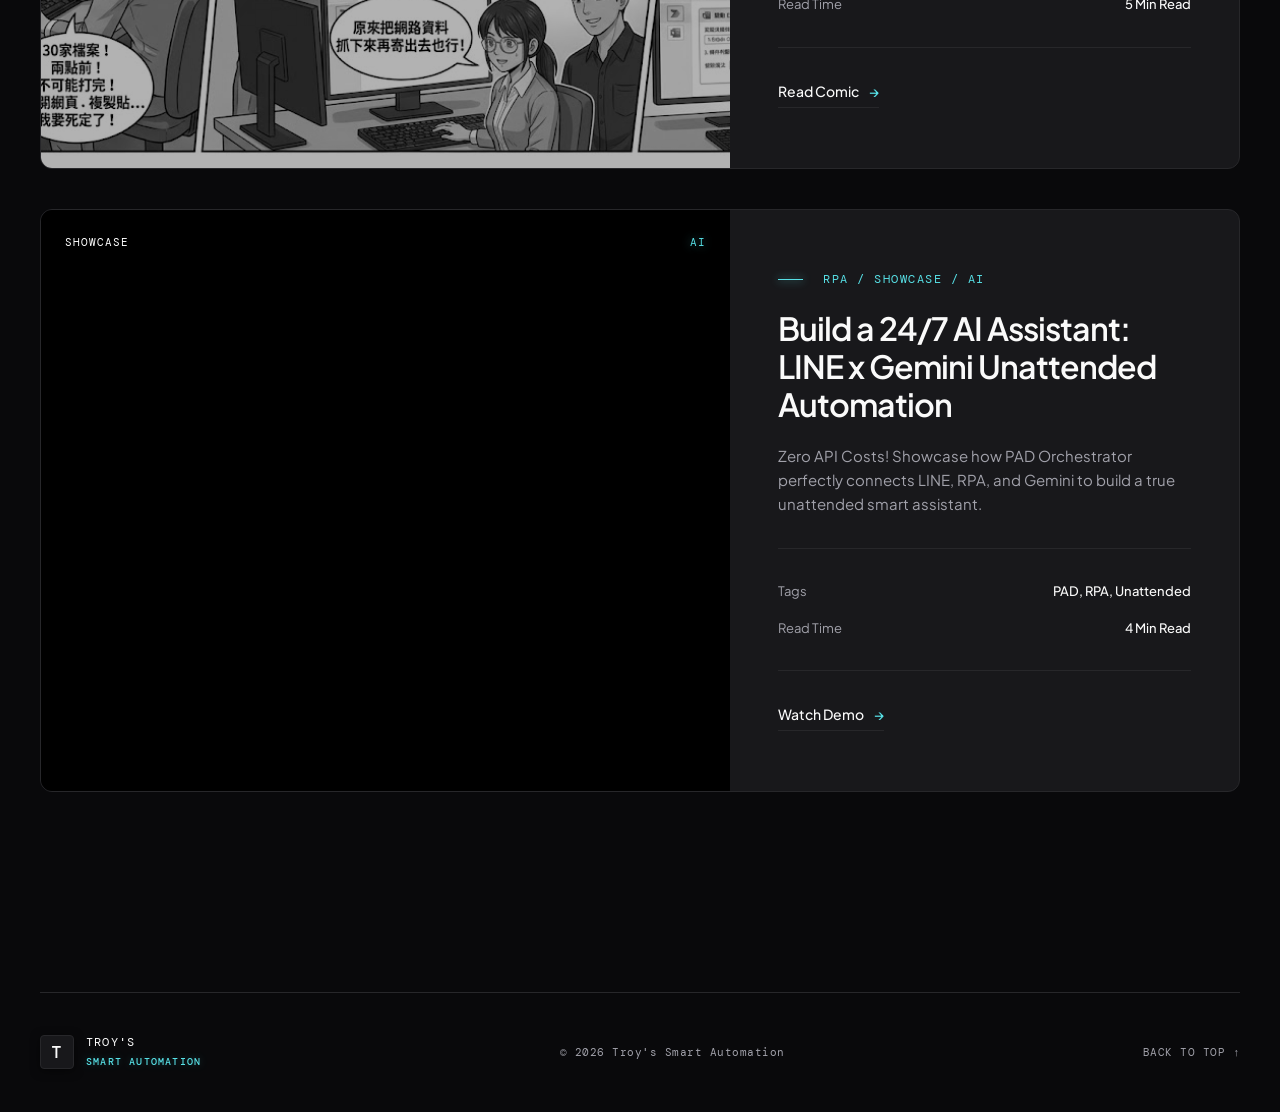
==== commit 21ea5d73: "feat: 增加第三章漫畫教學" ====
--- a/articles.html
+++ b/articles.html
@@ -163,6 +163,29 @@
 
         <article class="project-card">
           <div class="project-image">
+            <img src="assets/comic-3-1.jpg" alt="PAD Office Survival Guide Chapter 3" style="filter: grayscale(1) brightness(0.7);" />
+            <div class="image-overlay"><span>COMIC</span><i>TUTORIAL</i></div>
+          </div>
+          <div class="project-info">
+            <p class="eyebrow"><span></span> RPA / Comic / Tutorial</p>
+            <h3 data-i18n="art_6_title" data-i18n-html>《PAD 辦公室生存記》第三章：網頁資料抓取與自動郵寄大作戰</h3>
+            <p data-i18n="art_6_desc">掌握 PAD「網頁小精靈」與「自動郵差」，學會網頁表格擷取、If 條件門衛與 Outlook 自動發信，準時下班！</p>
+            <dl>
+              <div>
+                <dt data-i18n="art_tag_label">Tags</dt>
+                <dd data-i18n="art_tag_val">PAD, RPA, 網頁爬蟲, Outlook</dd>
+              </div>
+              <div>
+                <dt data-i18n="art_read_label">Read Time</dt>
+                <dd data-i18n="art_6_read_val">5 Min Read</dd>
+              </div>
+            </dl>
+            <a class="text-link" href="pad-office-survival-guide-ch3.html"><span data-i18n="art_6_link">Read Comic</span> <span>→</span></a>
+          </div>
+        </article>
+
+        <article class="project-card">
+          <div class="project-image">
             <video autoplay loop muted playsinline style="width: 100%; height: 100%; object-fit: cover; filter: grayscale(1) brightness(0.7);">
               <source src="assets/LINE_GEMINI_DEMO.mp4" type="video/mp4">
             </video>
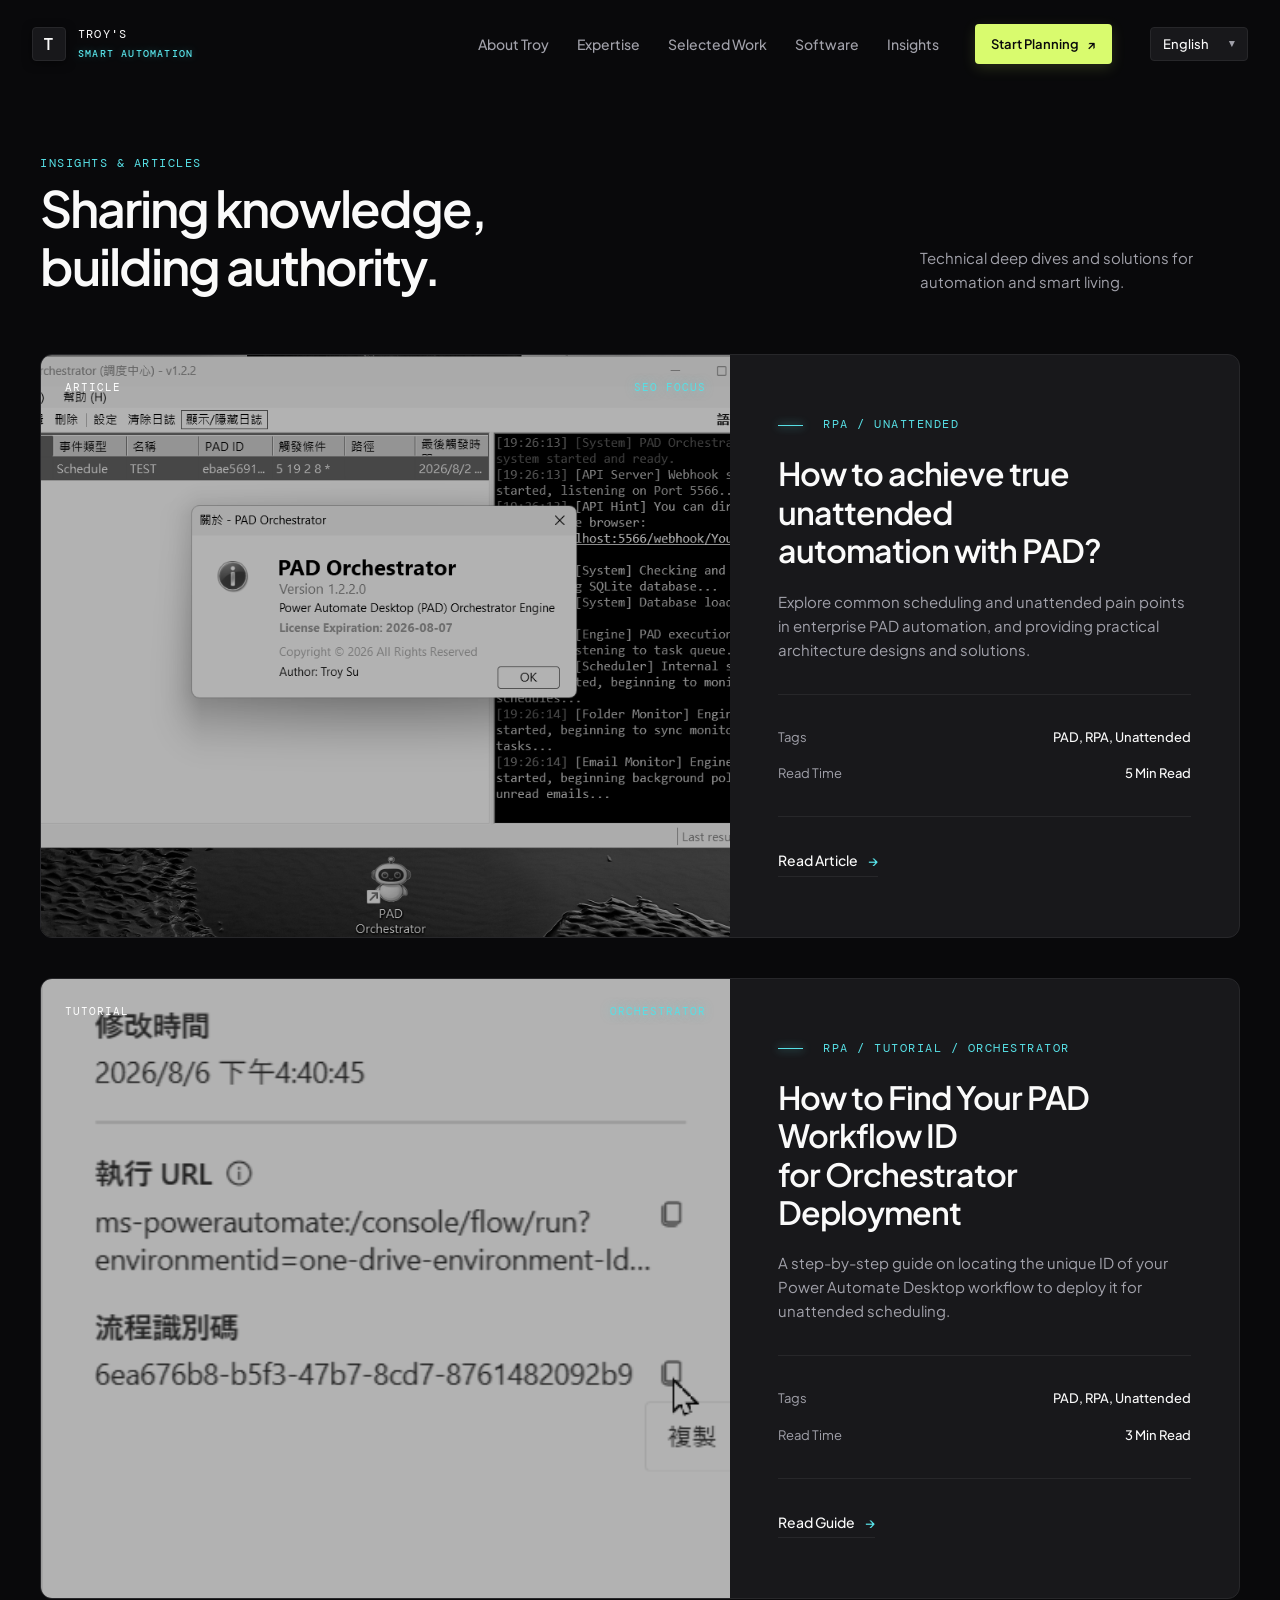
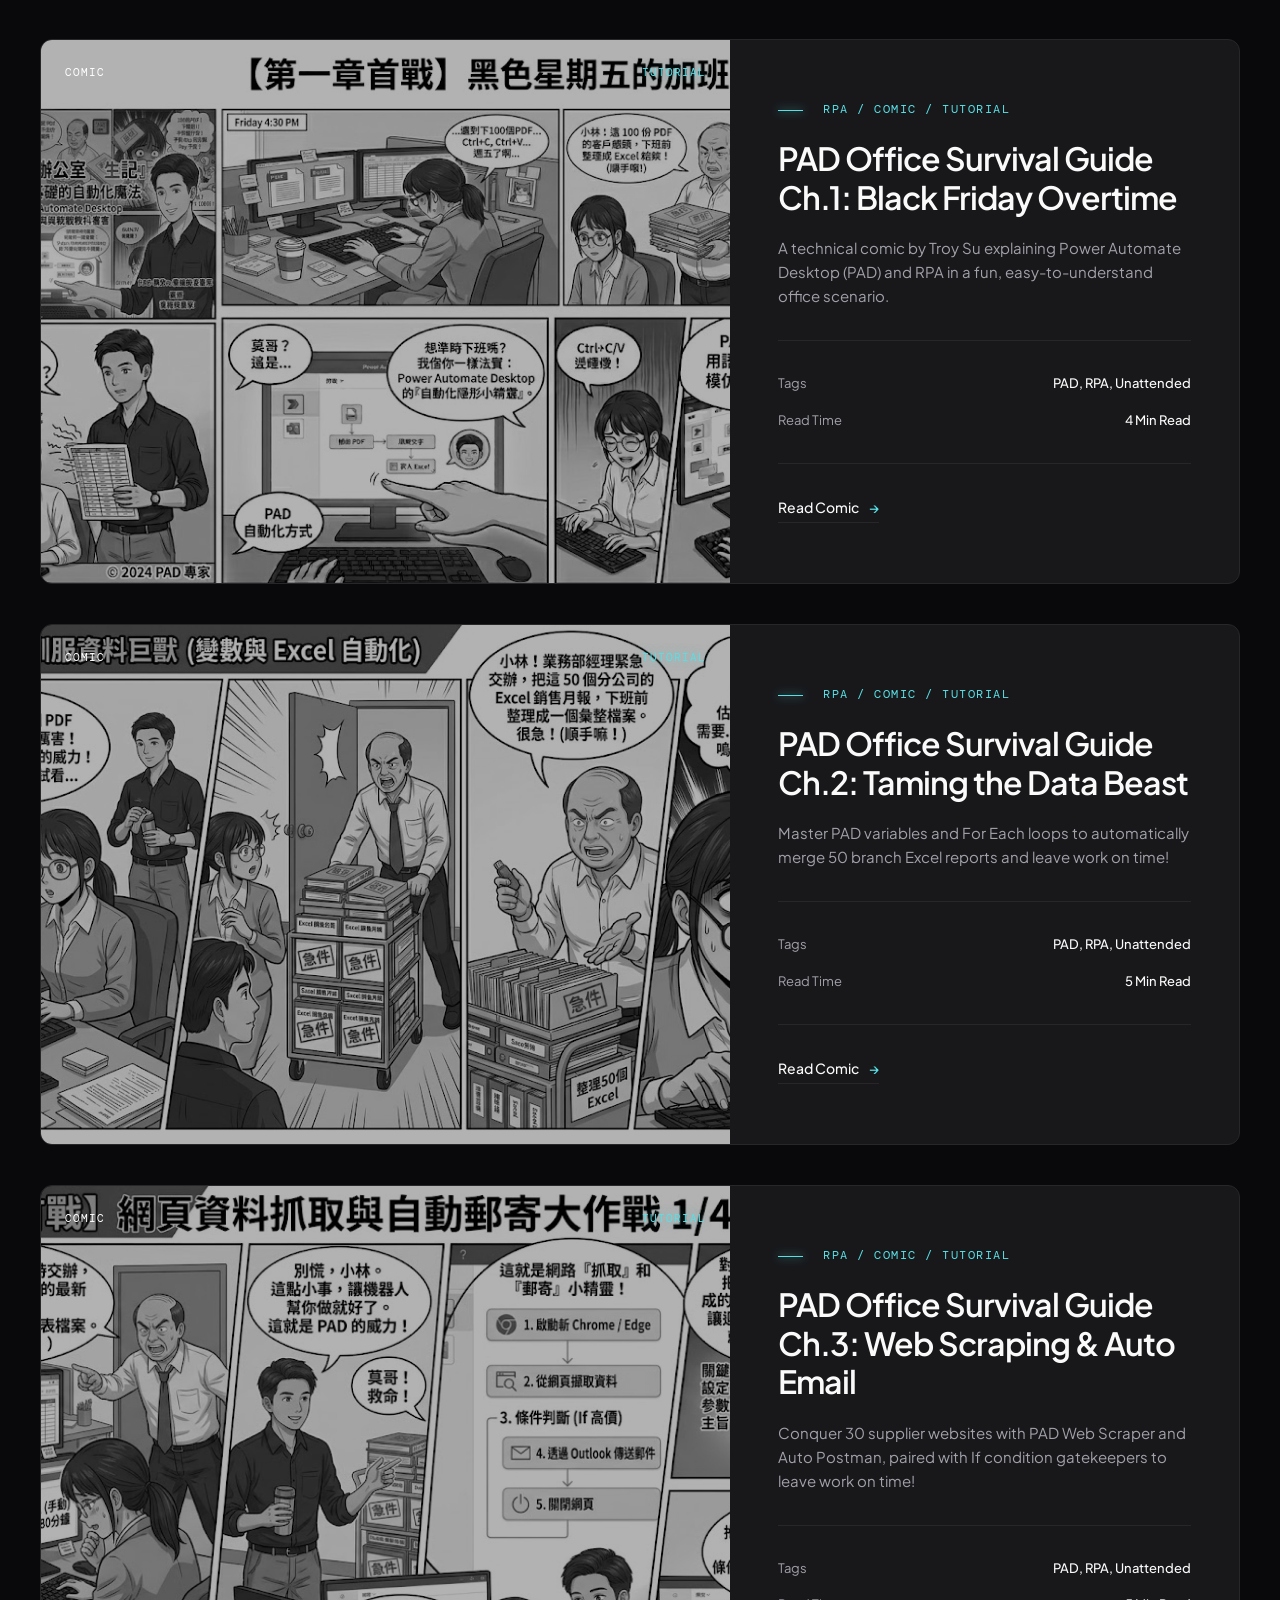
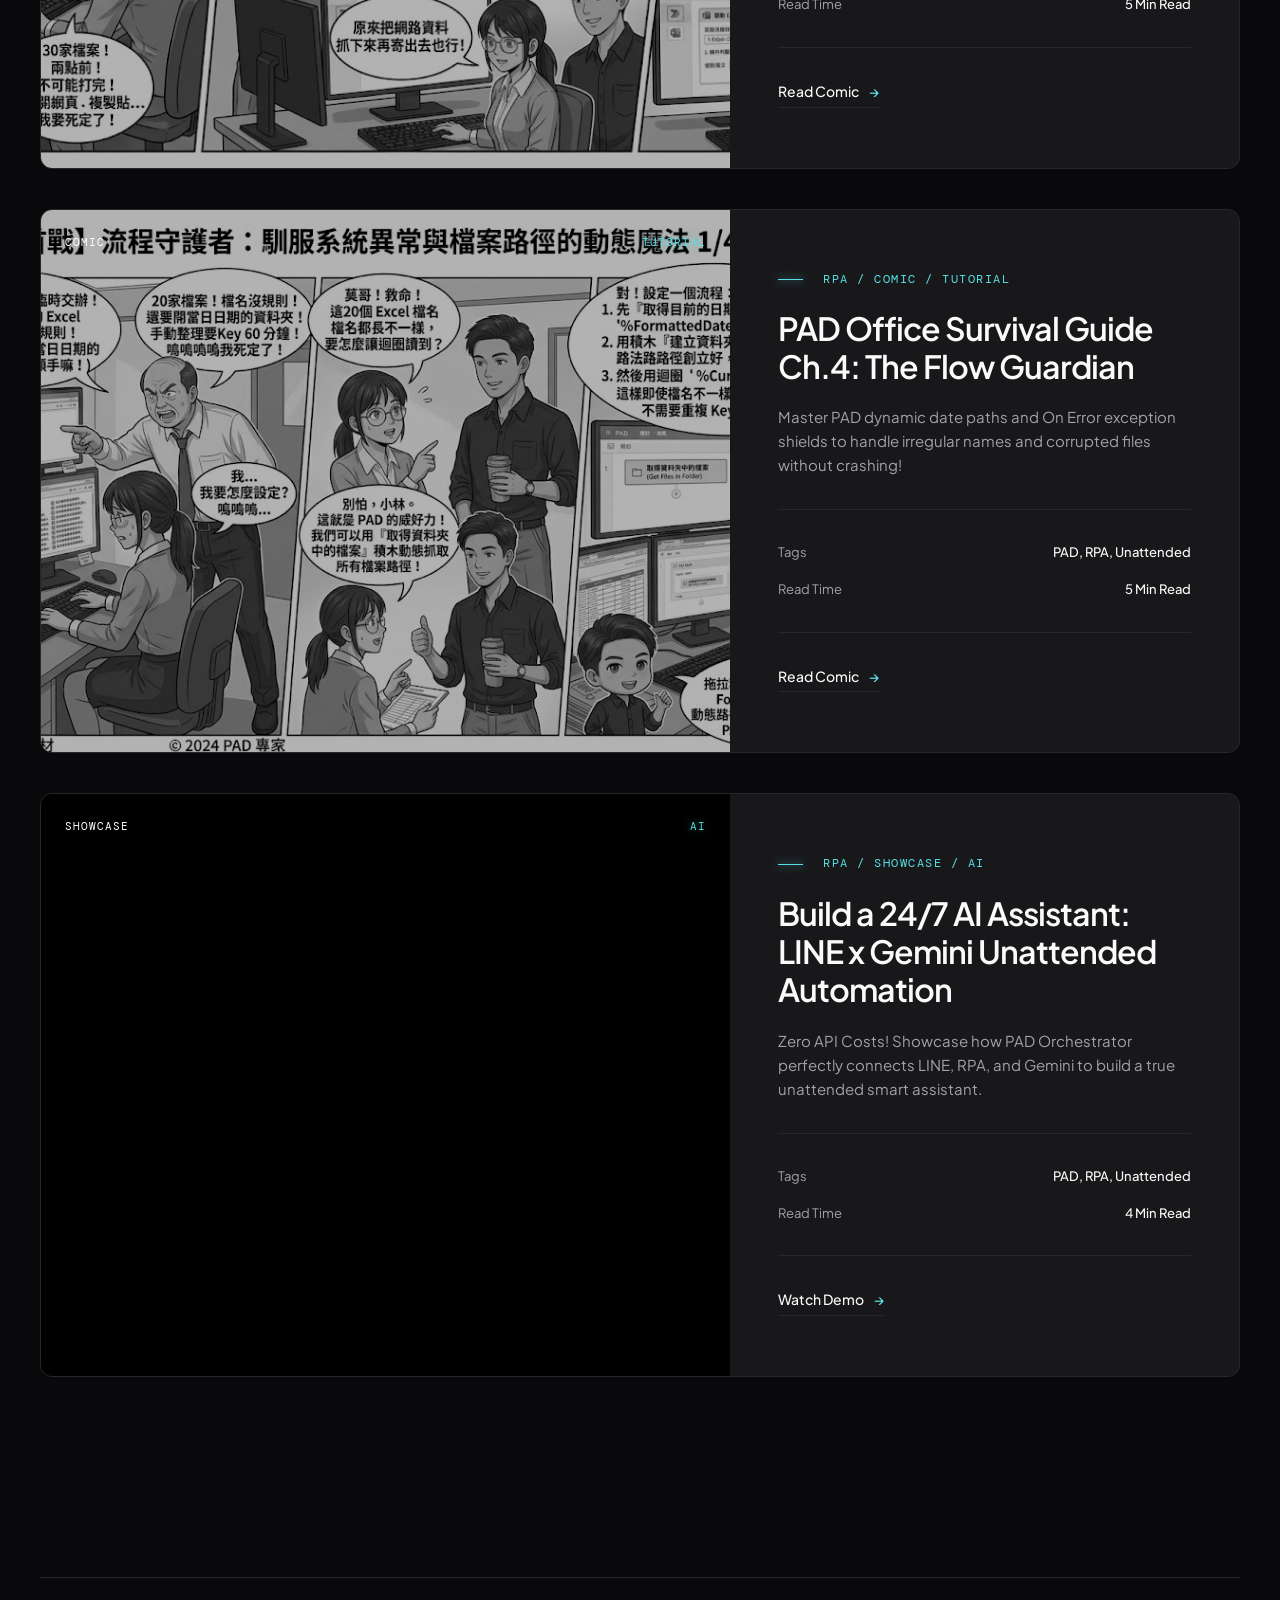
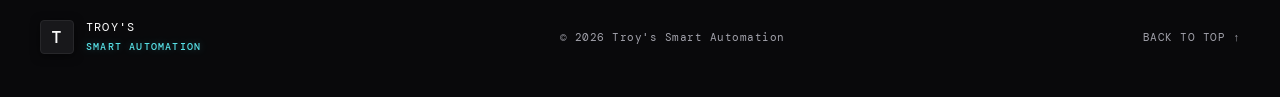
==== commit 18769b0c: "feat: 增加漫畫教學第4章" ====
--- a/articles.html
+++ b/articles.html
@@ -186,6 +186,29 @@
 
         <article class="project-card">
           <div class="project-image">
+            <img src="assets/comic-4-1.jpg" alt="PAD Office Survival Guide Chapter 4" style="filter: grayscale(1) brightness(0.7);" />
+            <div class="image-overlay"><span>COMIC</span><i>TUTORIAL</i></div>
+          </div>
+          <div class="project-info">
+            <p class="eyebrow"><span></span> RPA / Comic / Tutorial</p>
+            <h3 data-i18n="art_7_title" data-i18n-html>《PAD 辦公室生存記》第四章：流程守護者</h3>
+            <p data-i18n="art_7_desc">掌握 PAD 動態日期路徑魔法與 On Error 例外處理防護罩，馴服檔名混亂與損毀壞檔，打造堅不可摧的自動化流程！</p>
+            <dl>
+              <div>
+                <dt data-i18n="art_tag_label">Tags</dt>
+                <dd data-i18n="art_tag_val">PAD, RPA, 例外處理, 動態路徑</dd>
+              </div>
+              <div>
+                <dt data-i18n="art_read_label">Read Time</dt>
+                <dd data-i18n="art_7_read_val">5 Min Read</dd>
+              </div>
+            </dl>
+            <a class="text-link" href="pad-office-survival-guide-ch4.html"><span data-i18n="art_7_link">Read Comic</span> <span>→</span></a>
+          </div>
+        </article>
+
+        <article class="project-card">
+          <div class="project-image">
             <video autoplay loop muted playsinline style="width: 100%; height: 100%; object-fit: cover; filter: grayscale(1) brightness(0.7);">
               <source src="assets/LINE_GEMINI_DEMO.mp4" type="video/mp4">
             </video>
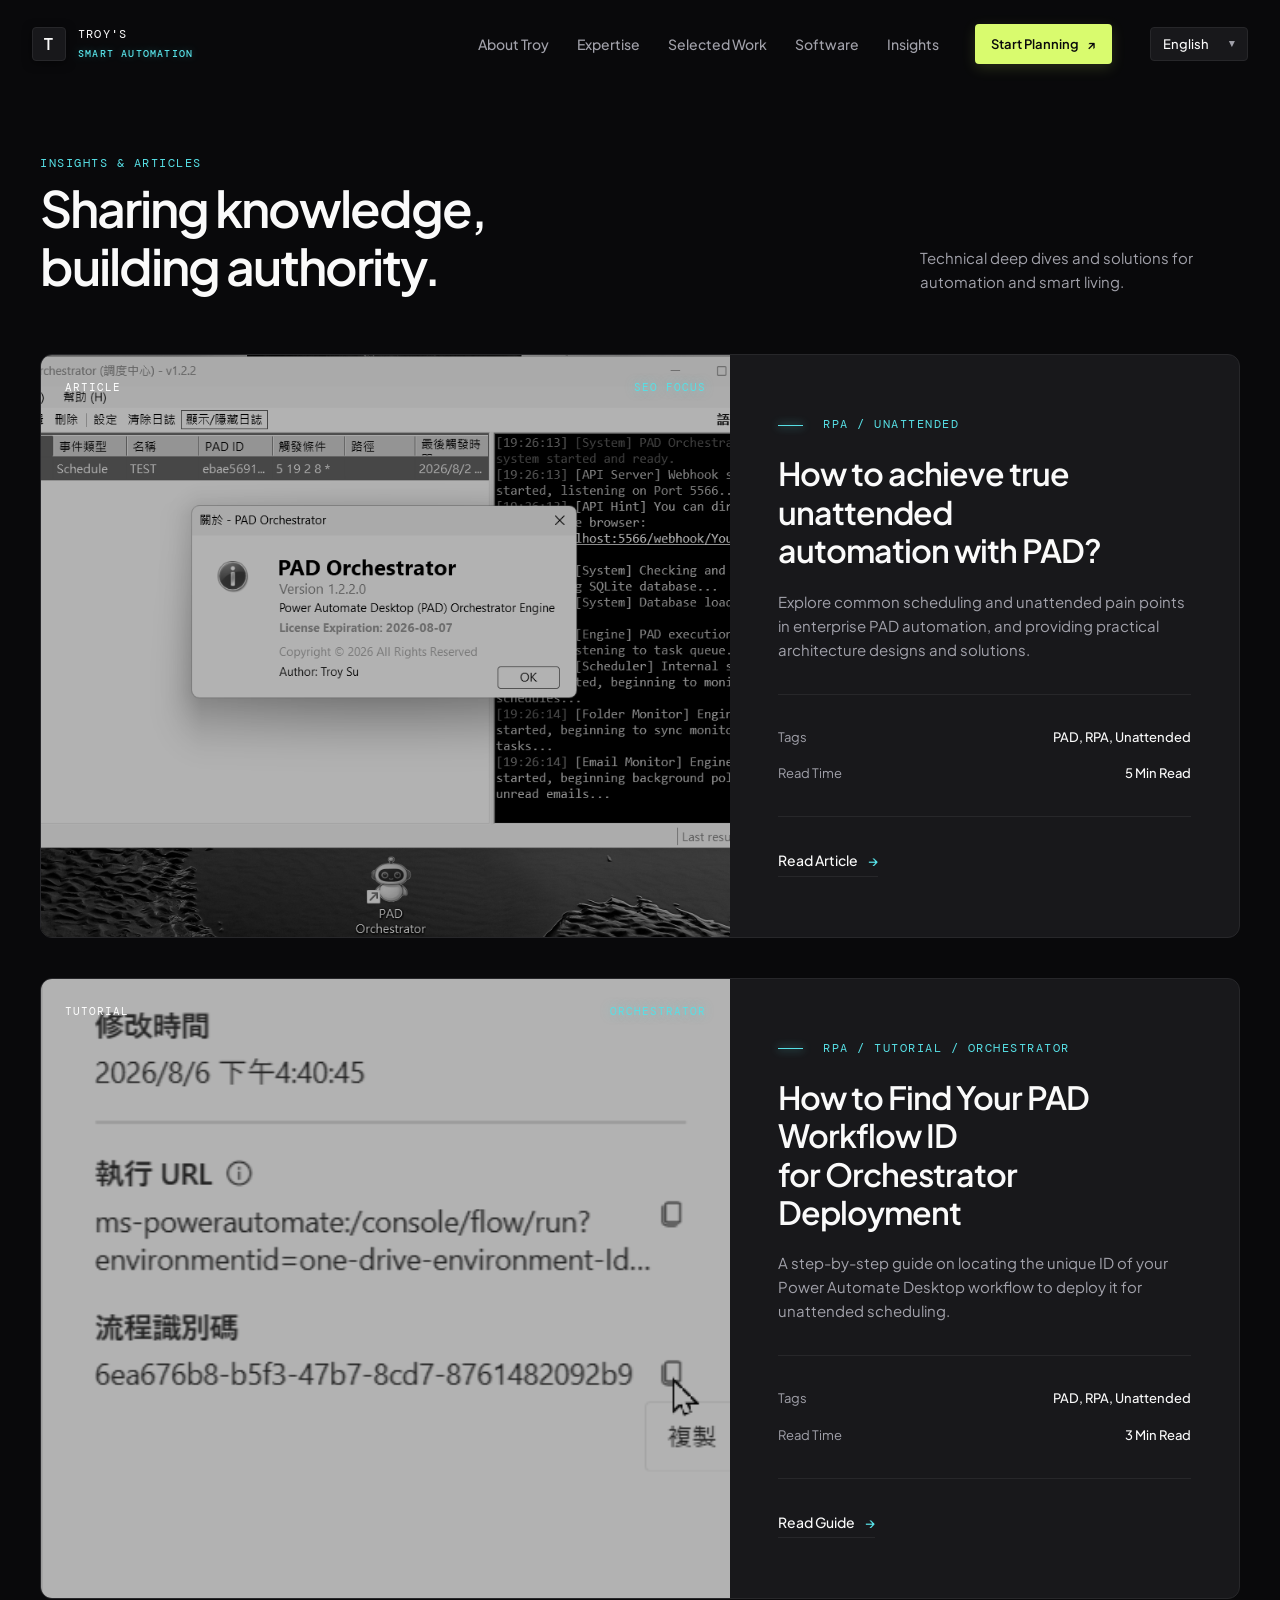
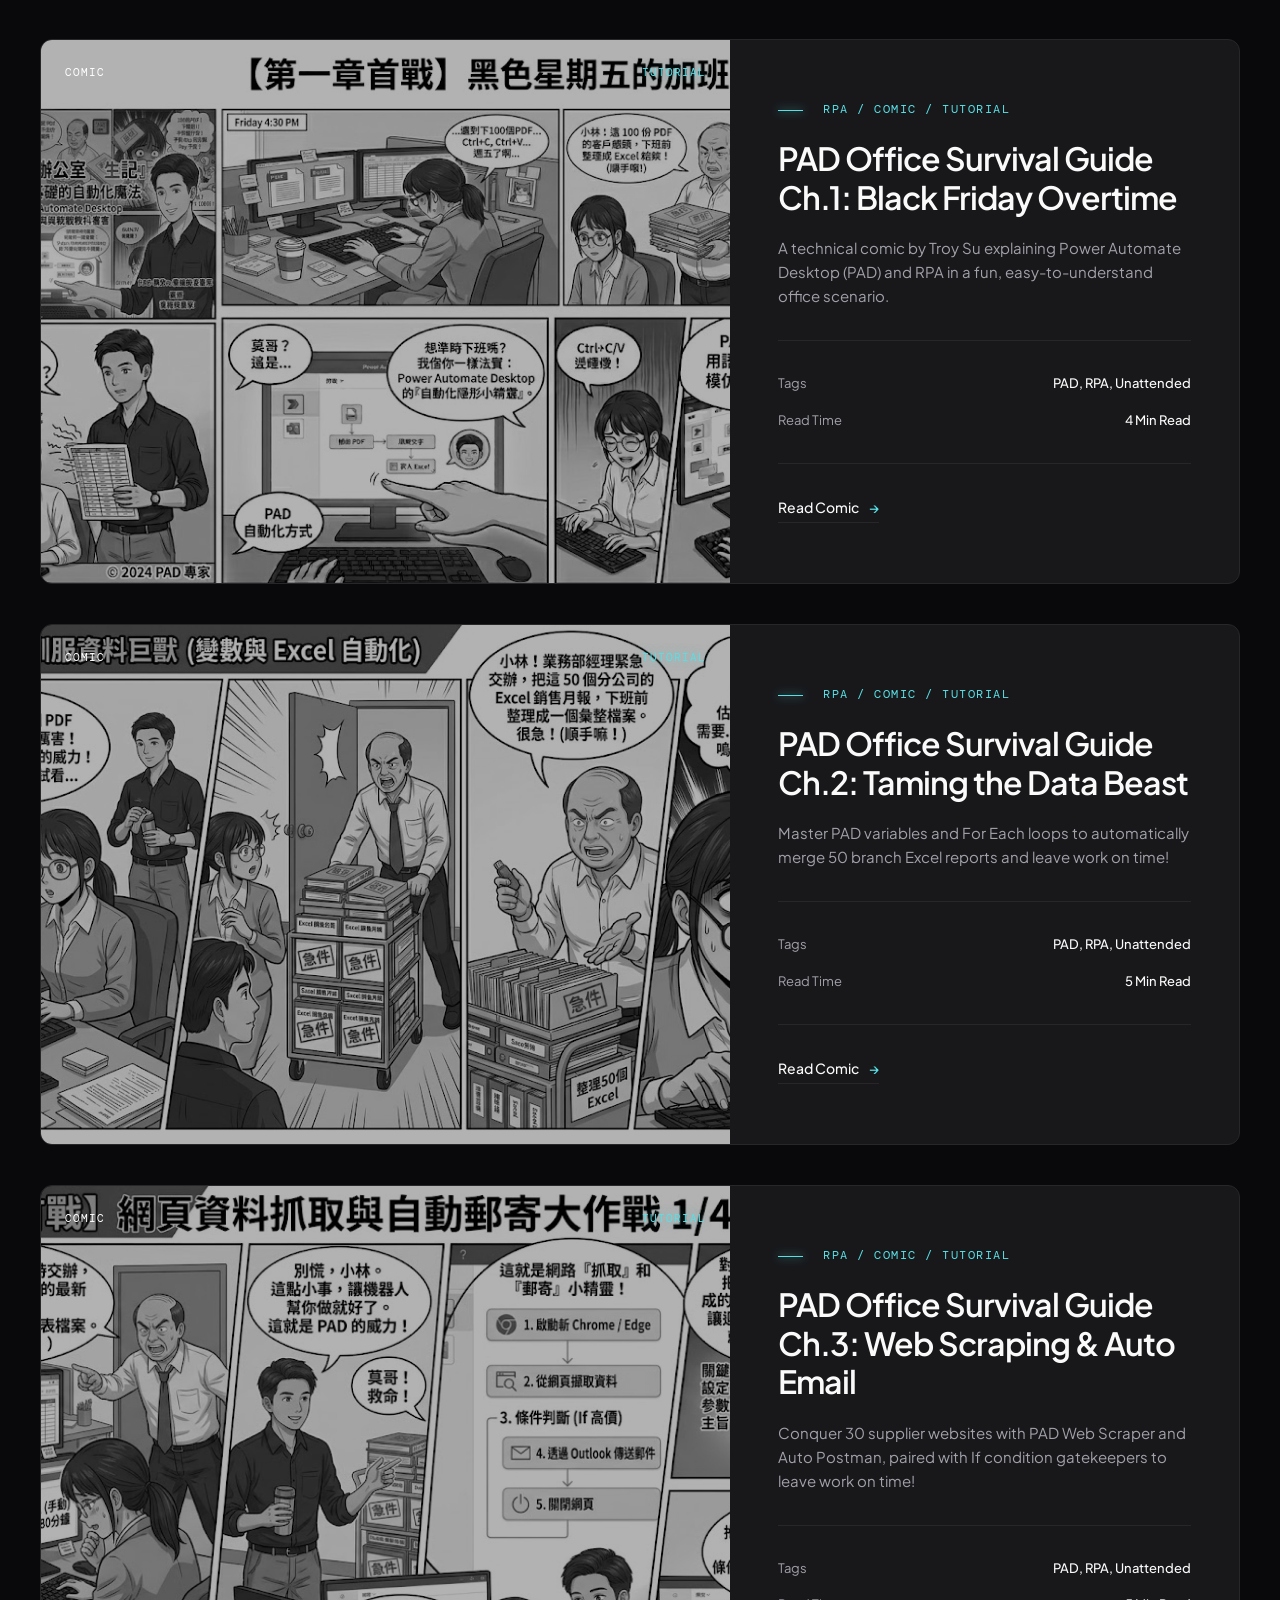
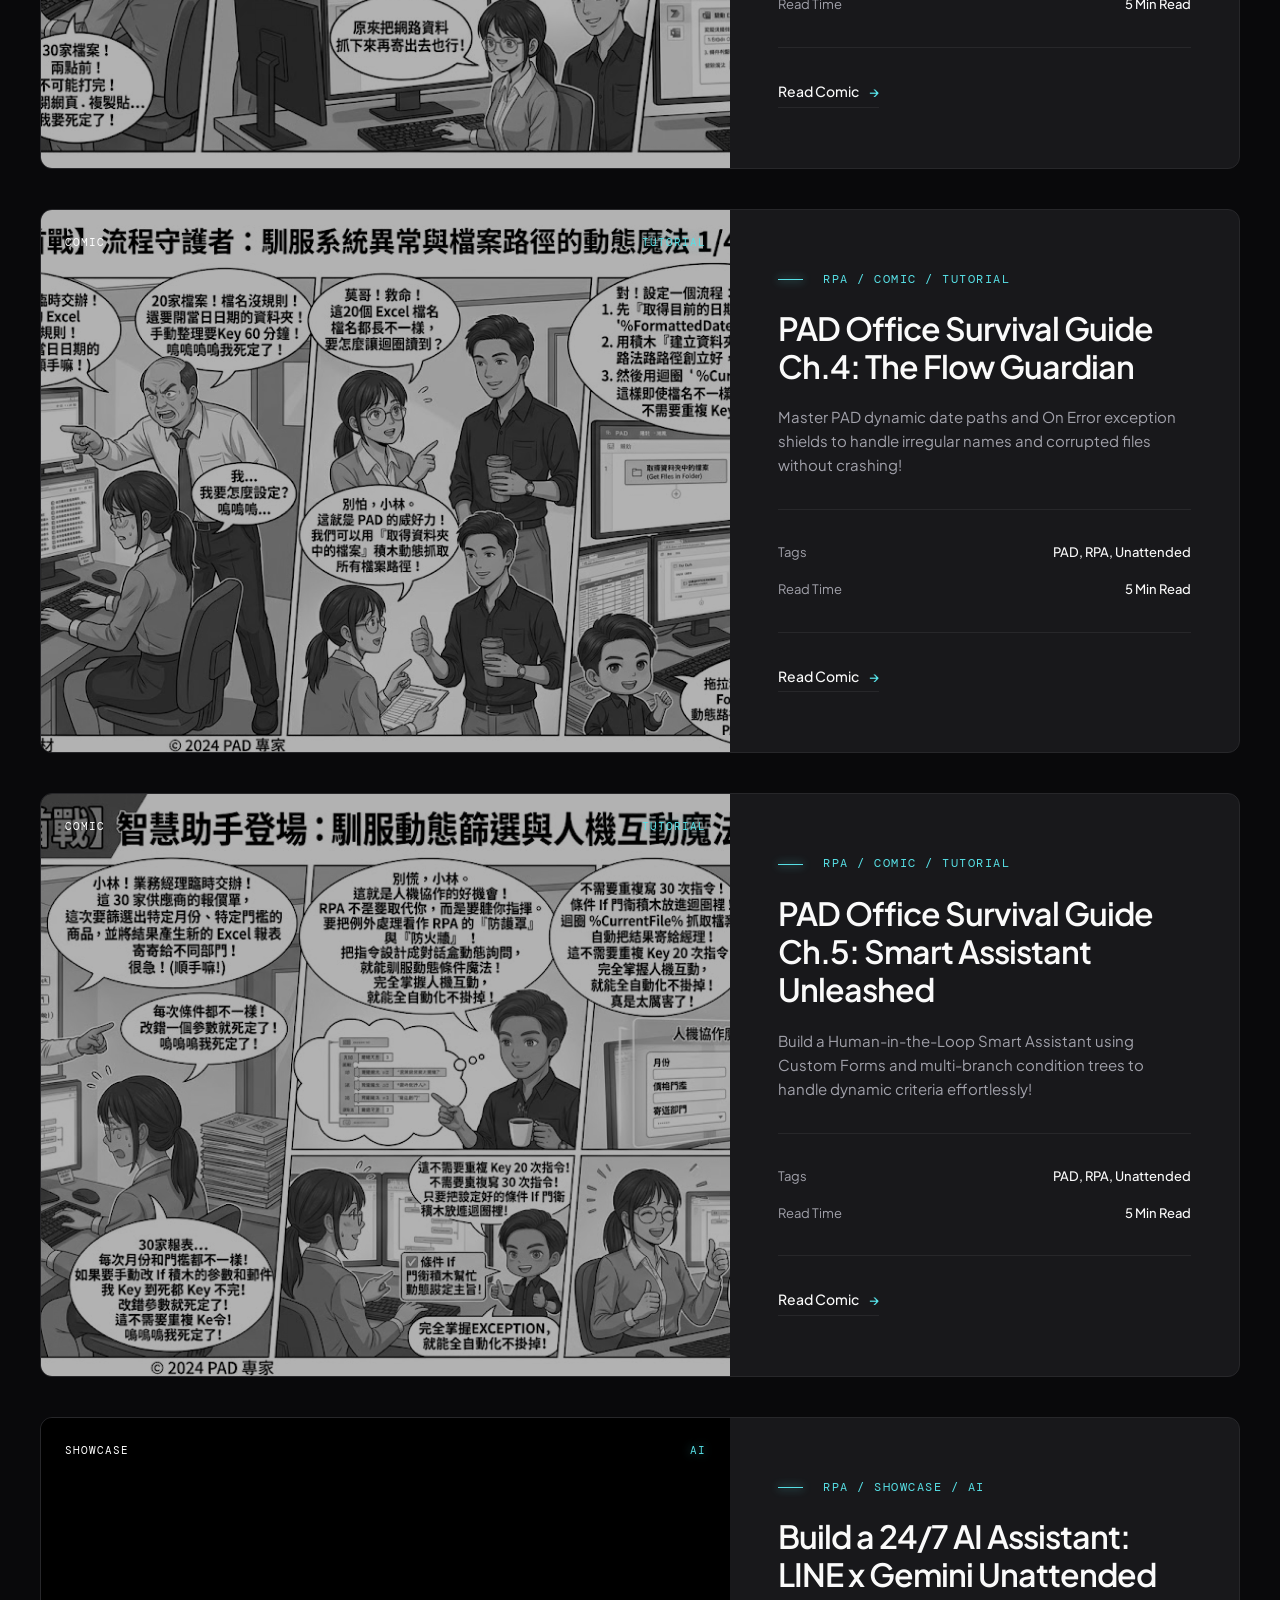
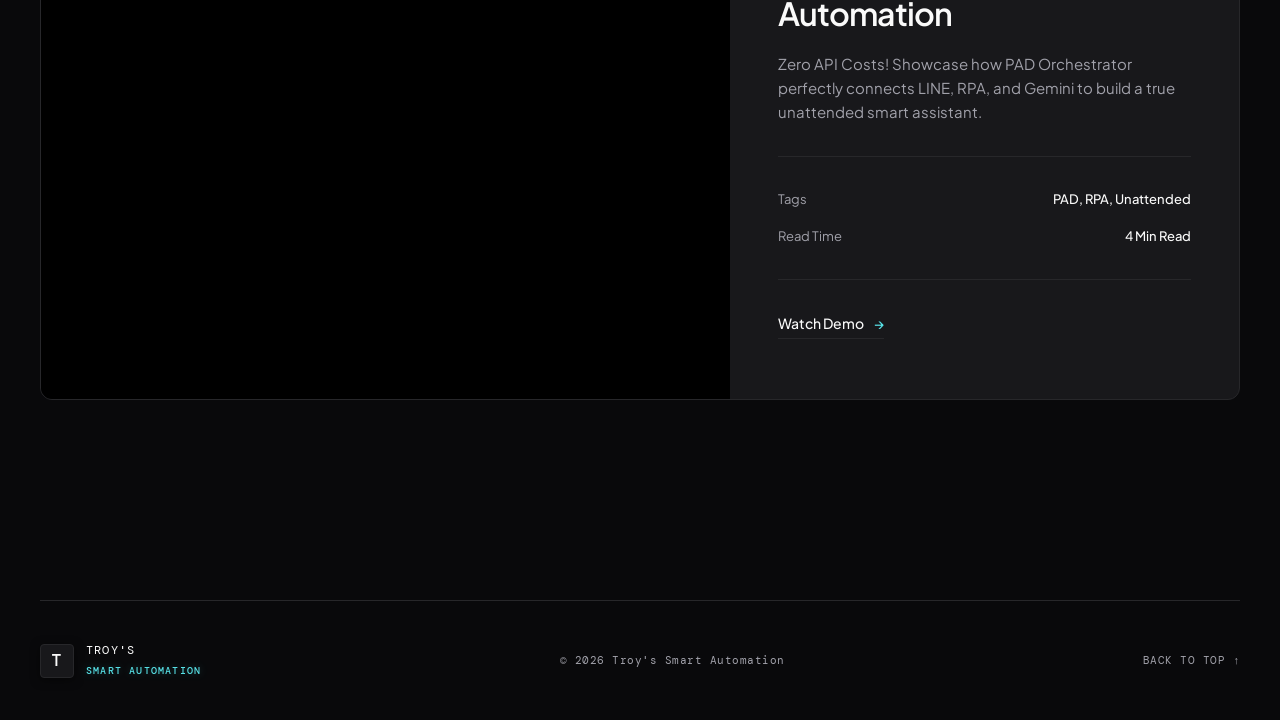
==== commit aaa97d84: "feat: 增加漫畫教學第五章" ====
--- a/articles.html
+++ b/articles.html
@@ -209,6 +209,29 @@
 
         <article class="project-card">
           <div class="project-image">
+            <img src="assets/comic-5-1.jpg" alt="PAD Office Survival Guide Chapter 5" style="filter: grayscale(1) brightness(0.7);" />
+            <div class="image-overlay"><span>COMIC</span><i>TUTORIAL</i></div>
+          </div>
+          <div class="project-info">
+            <p class="eyebrow"><span></span> RPA / Comic / Tutorial</p>
+            <h3 data-i18n="art_8_title" data-i18n-html>《PAD 辦公室生存記》第五章：智慧助手登場</h3>
+            <p data-i18n="art_8_desc">掌握 PAD 自訂表單人機互動對話盒與多重條件決策，靈活應對動態篩選與分發需求，打造聽你指揮的智慧助理！</p>
+            <dl>
+              <div>
+                <dt data-i18n="art_tag_label">Tags</dt>
+                <dd data-i18n="art_tag_val">PAD, RPA, 人機協作, 自訂表單</dd>
+              </div>
+              <div>
+                <dt data-i18n="art_read_label">Read Time</dt>
+                <dd data-i18n="art_8_read_val">5 Min Read</dd>
+              </div>
+            </dl>
+            <a class="text-link" href="pad-office-survival-guide-ch5.html"><span data-i18n="art_8_link">Read Comic</span> <span>→</span></a>
+          </div>
+        </article>
+
+        <article class="project-card">
+          <div class="project-image">
             <video autoplay loop muted playsinline style="width: 100%; height: 100%; object-fit: cover; filter: grayscale(1) brightness(0.7);">
               <source src="assets/LINE_GEMINI_DEMO.mp4" type="video/mp4">
             </video>
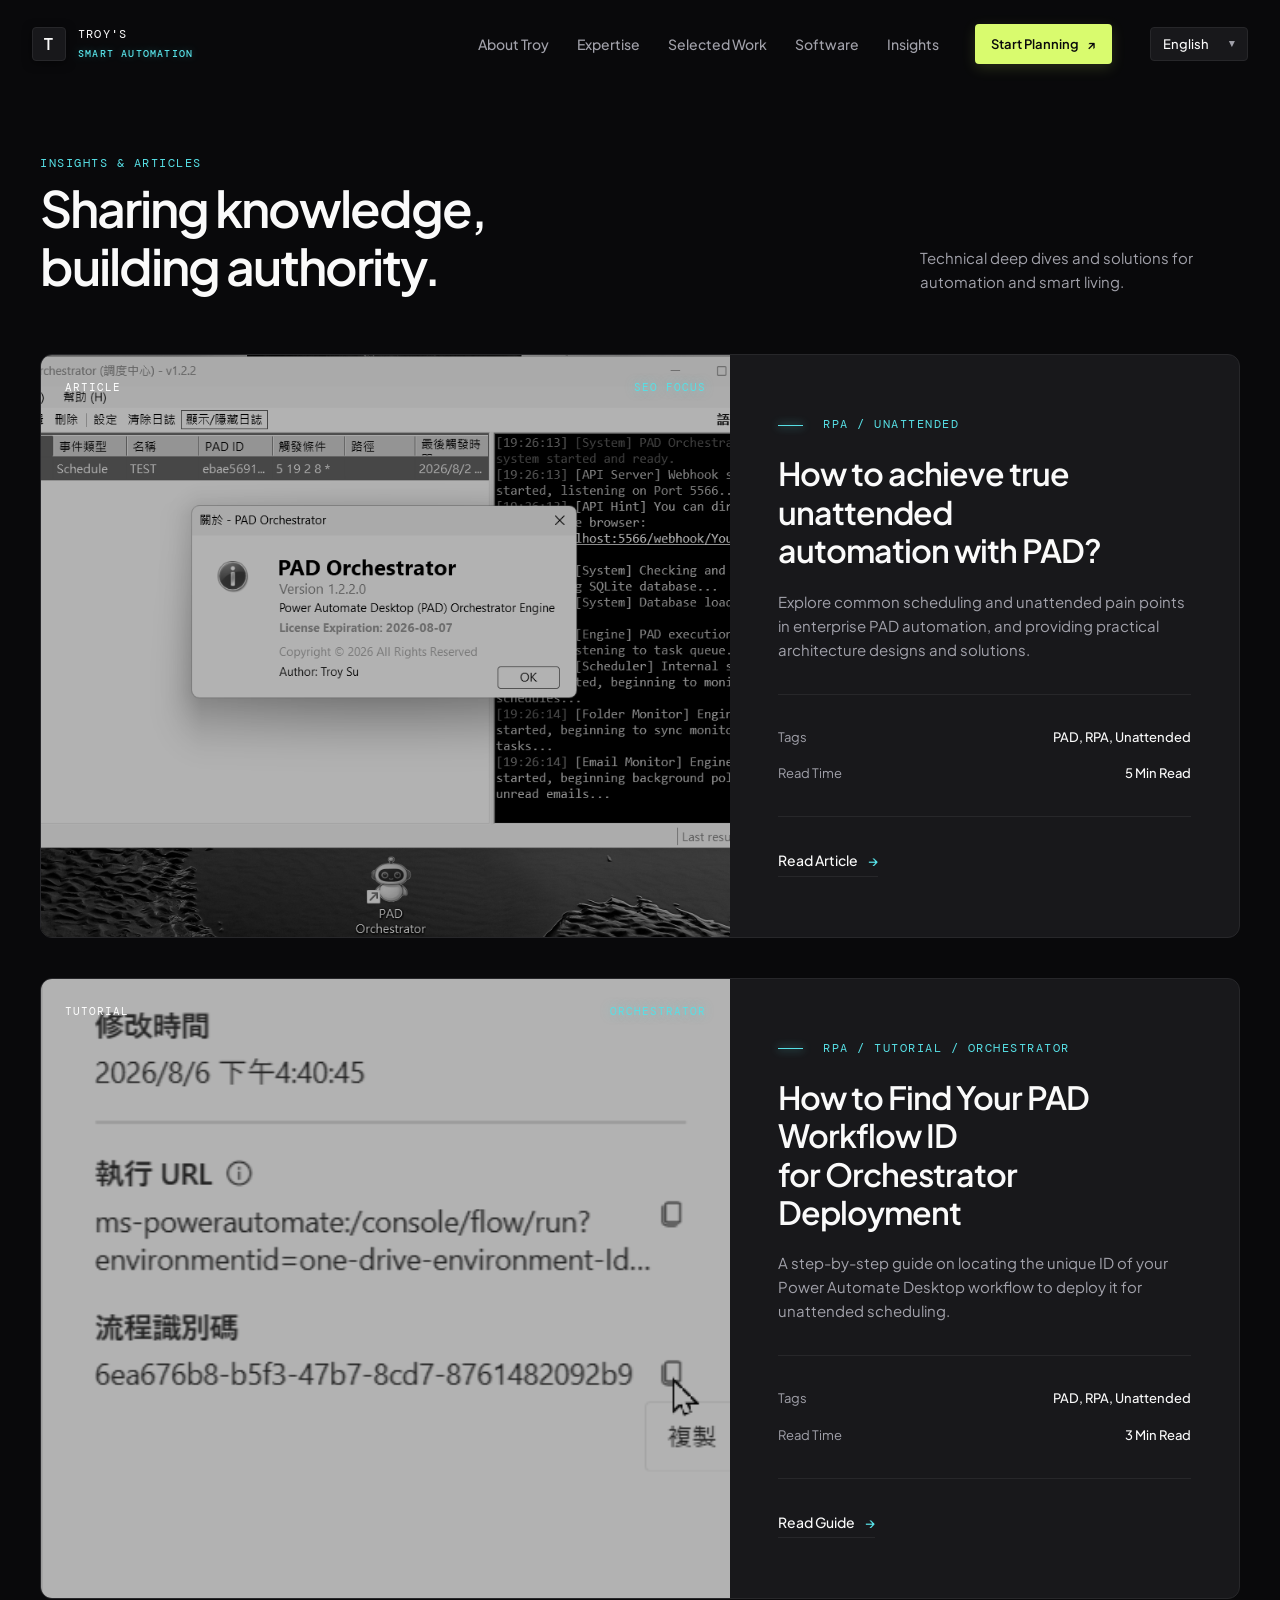
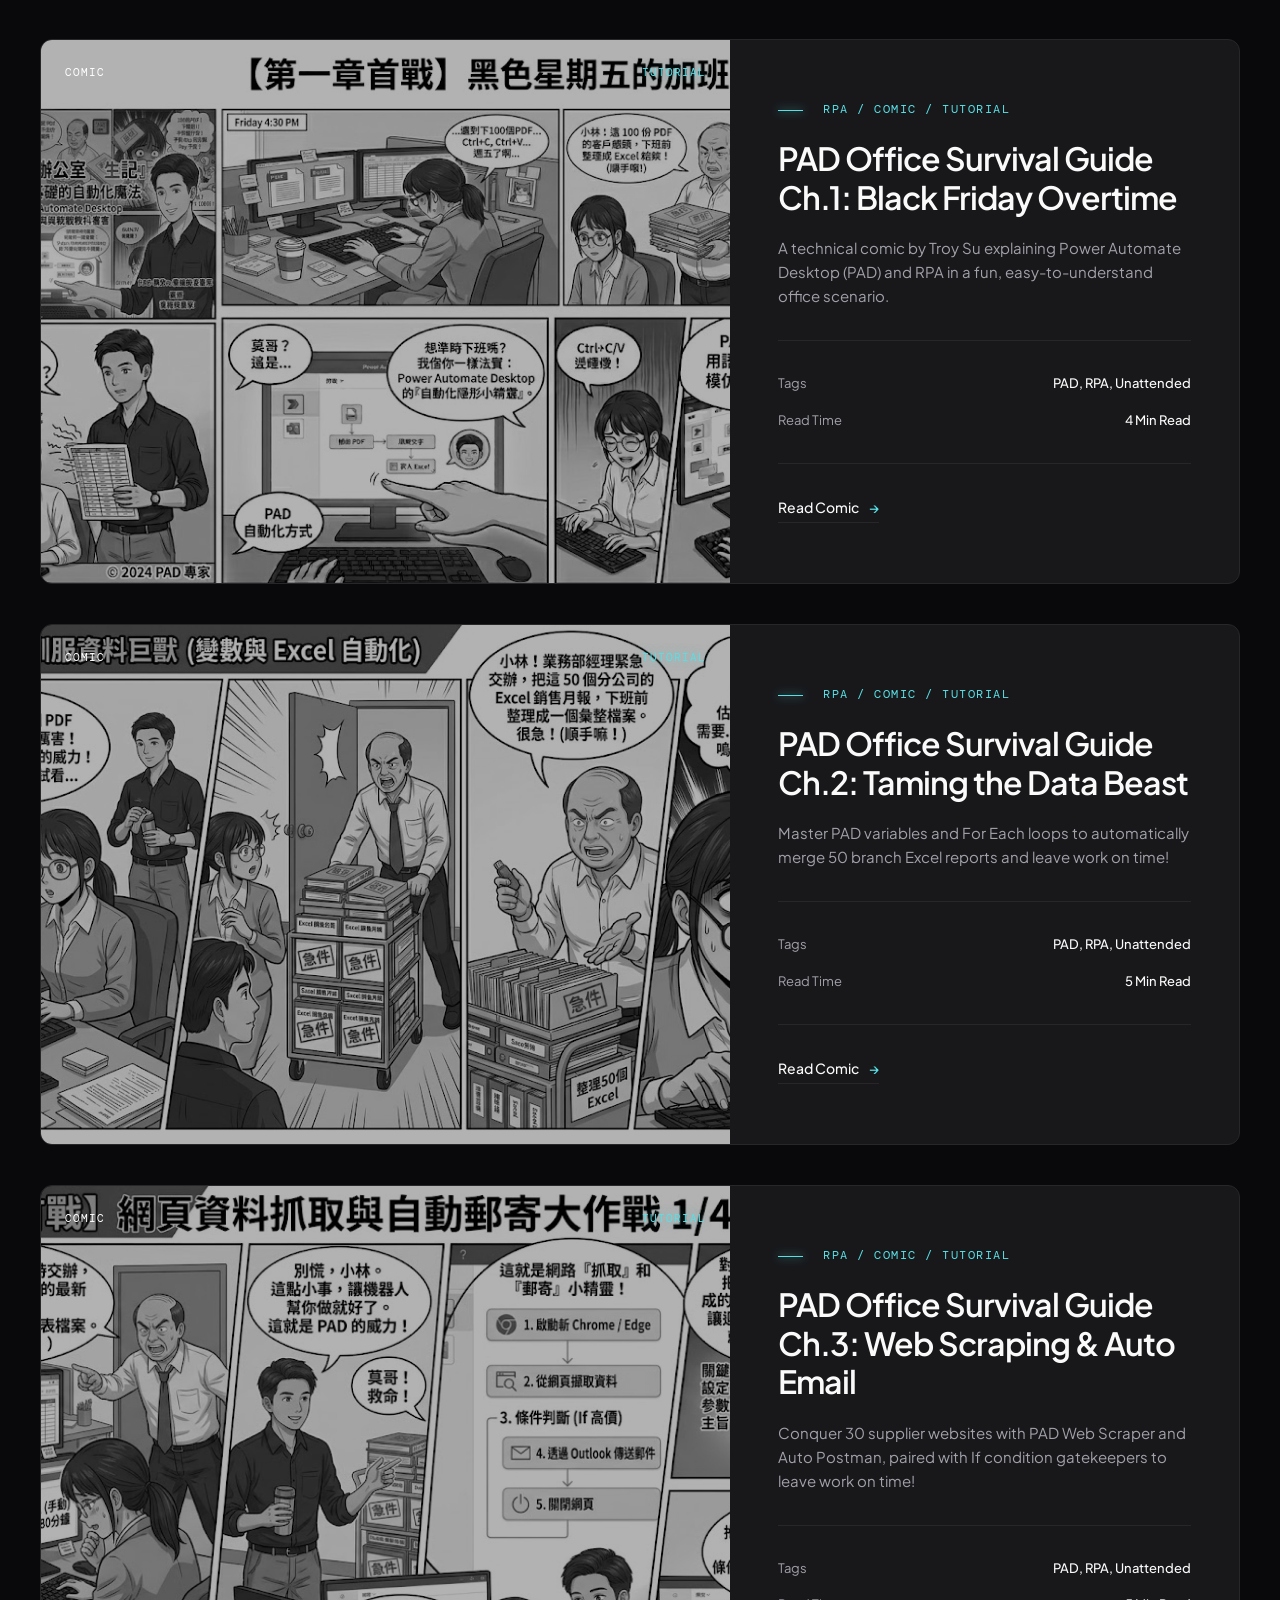
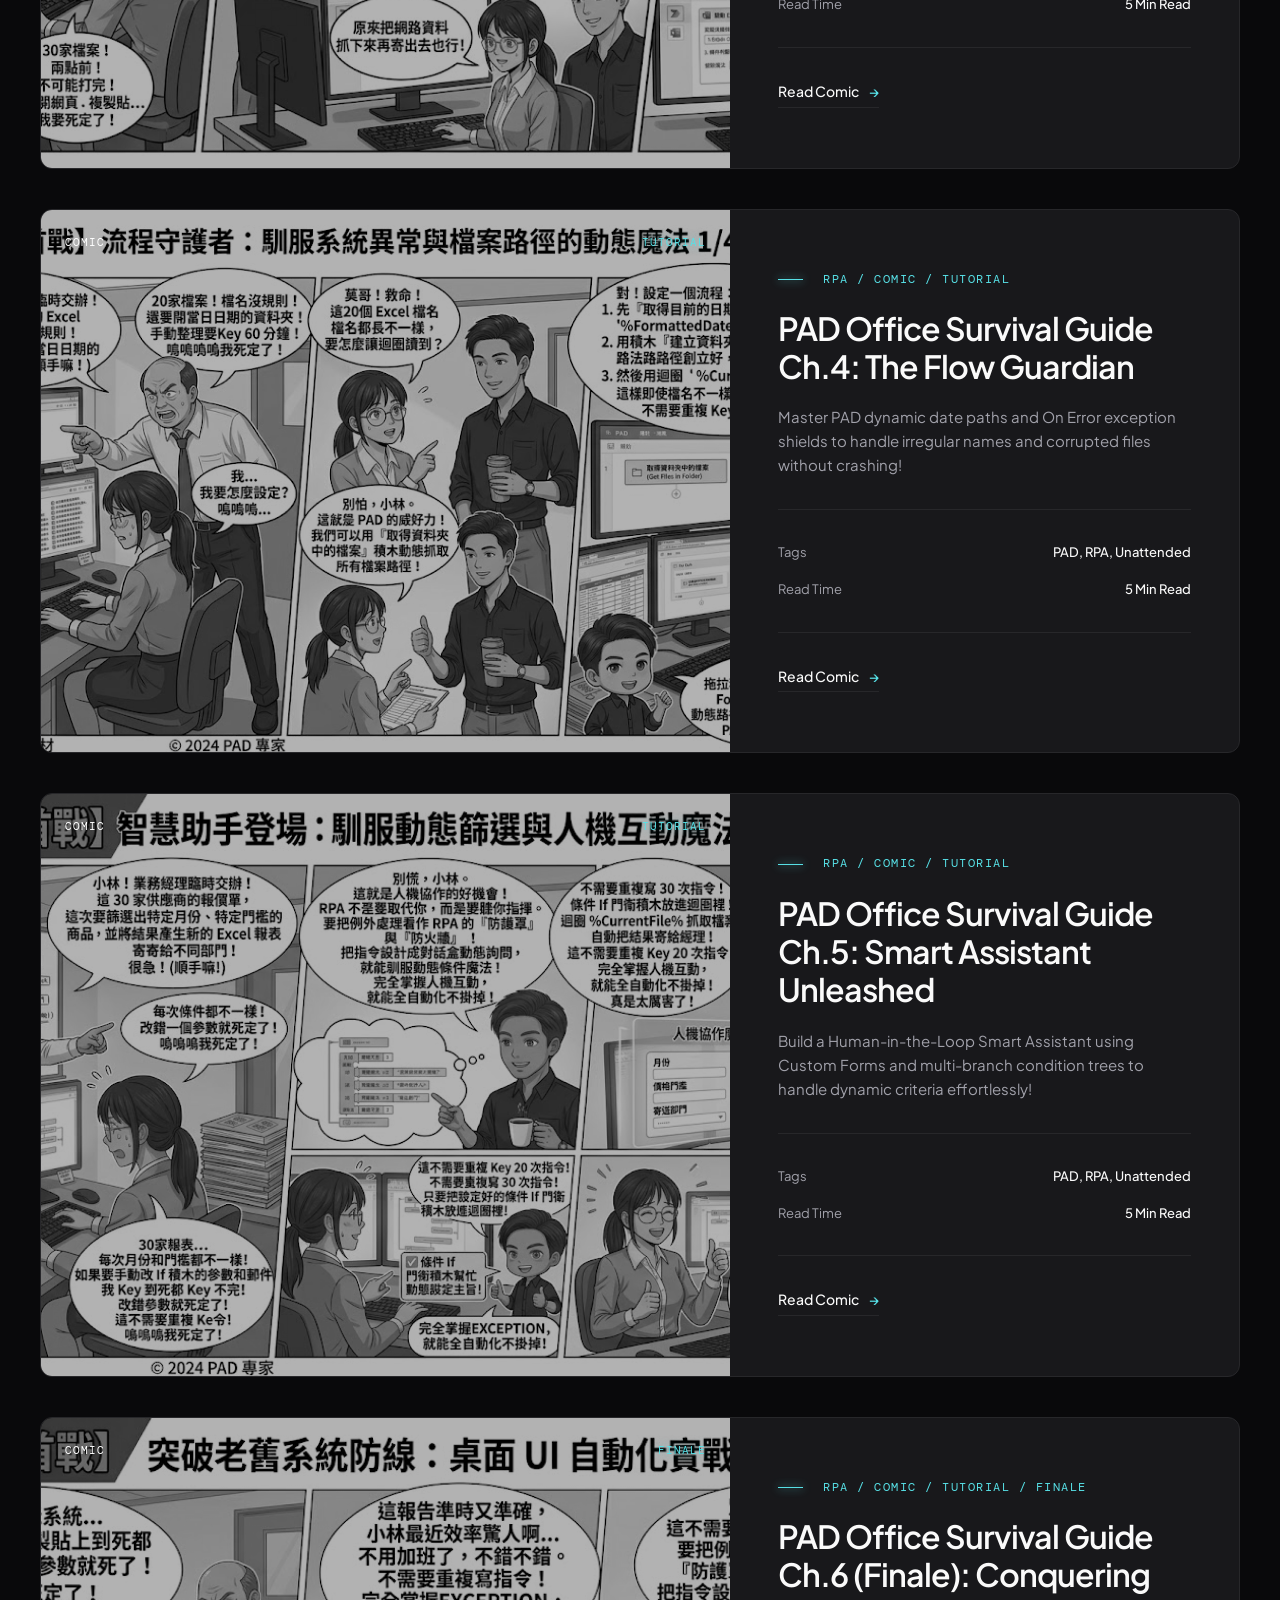
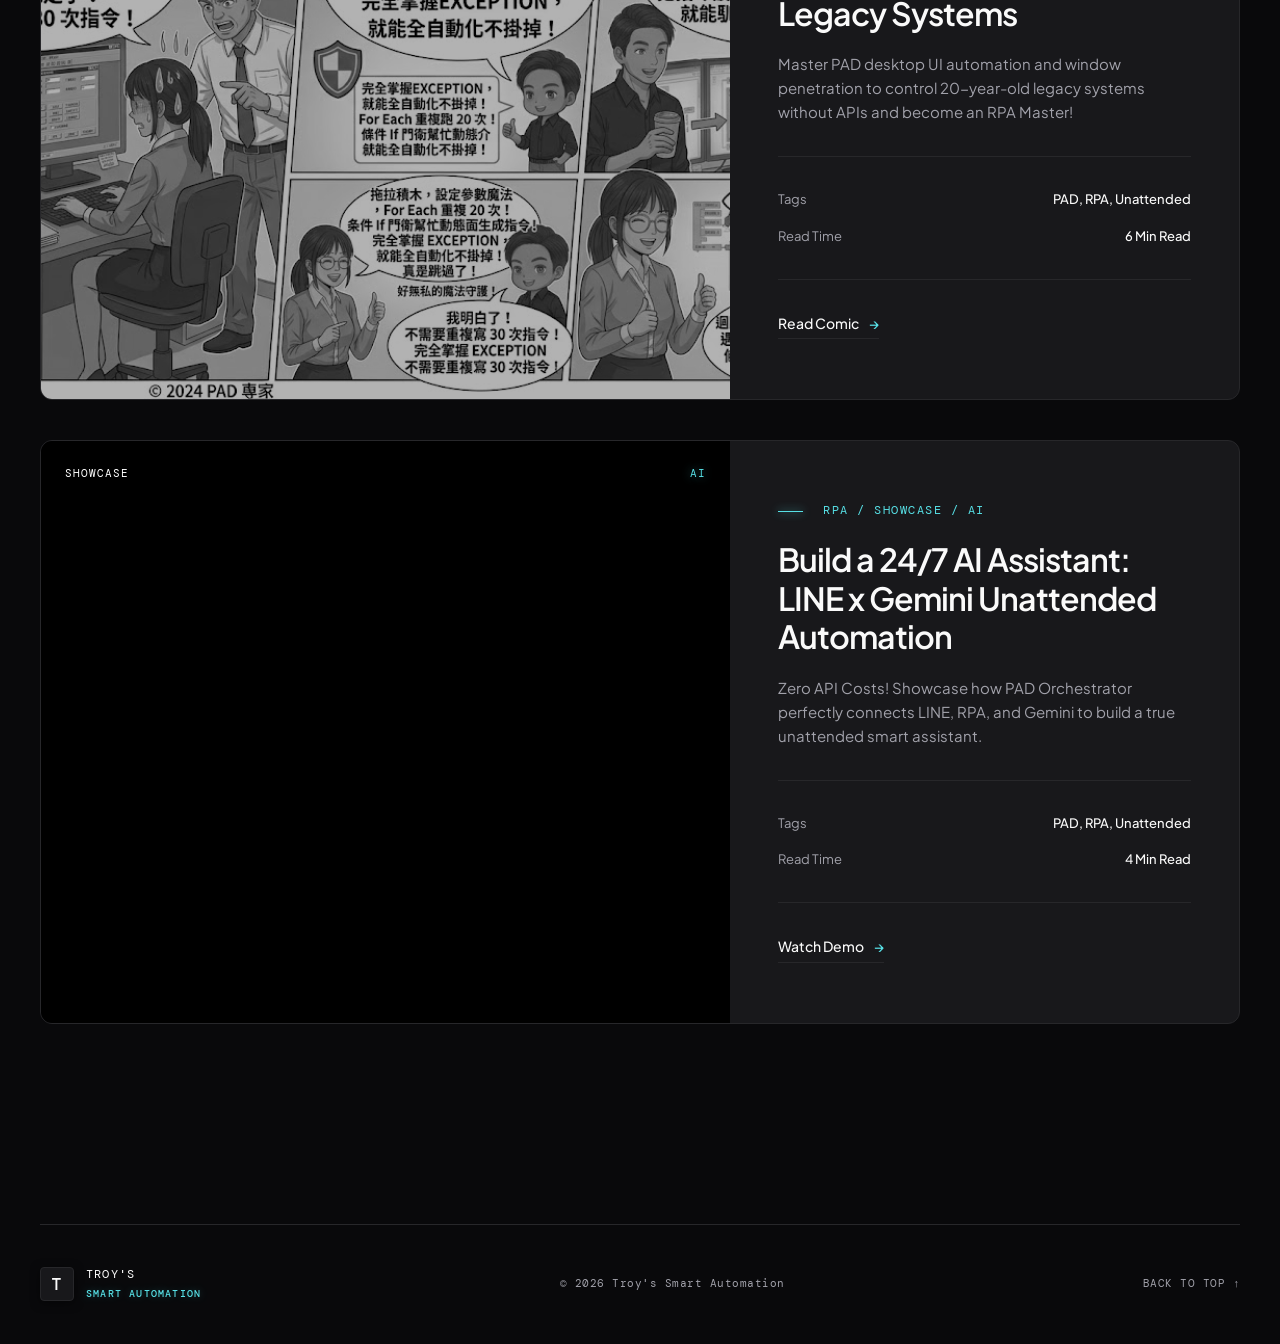
==== commit 42c013a4: "feat: 增加漫畫教學完結篇第六章" ====
--- a/articles.html
+++ b/articles.html
@@ -232,6 +232,29 @@
 
         <article class="project-card">
           <div class="project-image">
+            <img src="assets/comic-6-1.jpg" alt="PAD Office Survival Guide Chapter 6 Finale" style="filter: grayscale(1) brightness(0.7);" />
+            <div class="image-overlay"><span>COMIC</span><i>FINALE</i></div>
+          </div>
+          <div class="project-info">
+            <p class="eyebrow"><span></span> RPA / Comic / Tutorial / Finale</p>
+            <h3 data-i18n="art_9_title" data-i18n-html>《PAD 辦公室生存記》第六章（完結篇）：突破老舊系統防線</h3>
+            <p data-i18n="art_9_desc">掌握 PAD 桌面 UI 自動化與視窗穿透魔法，無 API 也能操控 20 年前古董系統，全流程大串接邁向自動化大師！</p>
+            <dl>
+              <div>
+                <dt data-i18n="art_tag_label">Tags</dt>
+                <dd data-i18n="art_tag_val">PAD, RPA, UI 自動化, 完結篇</dd>
+              </div>
+              <div>
+                <dt data-i18n="art_read_label">Read Time</dt>
+                <dd data-i18n="art_9_read_val">6 Min Read</dd>
+              </div>
+            </dl>
+            <a class="text-link" href="pad-office-survival-guide-ch6.html"><span data-i18n="art_9_link">Read Comic</span> <span>→</span></a>
+          </div>
+        </article>
+
+        <article class="project-card">
+          <div class="project-image">
             <video autoplay loop muted playsinline style="width: 100%; height: 100%; object-fit: cover; filter: grayscale(1) brightness(0.7);">
               <source src="assets/LINE_GEMINI_DEMO.mp4" type="video/mp4">
             </video>
